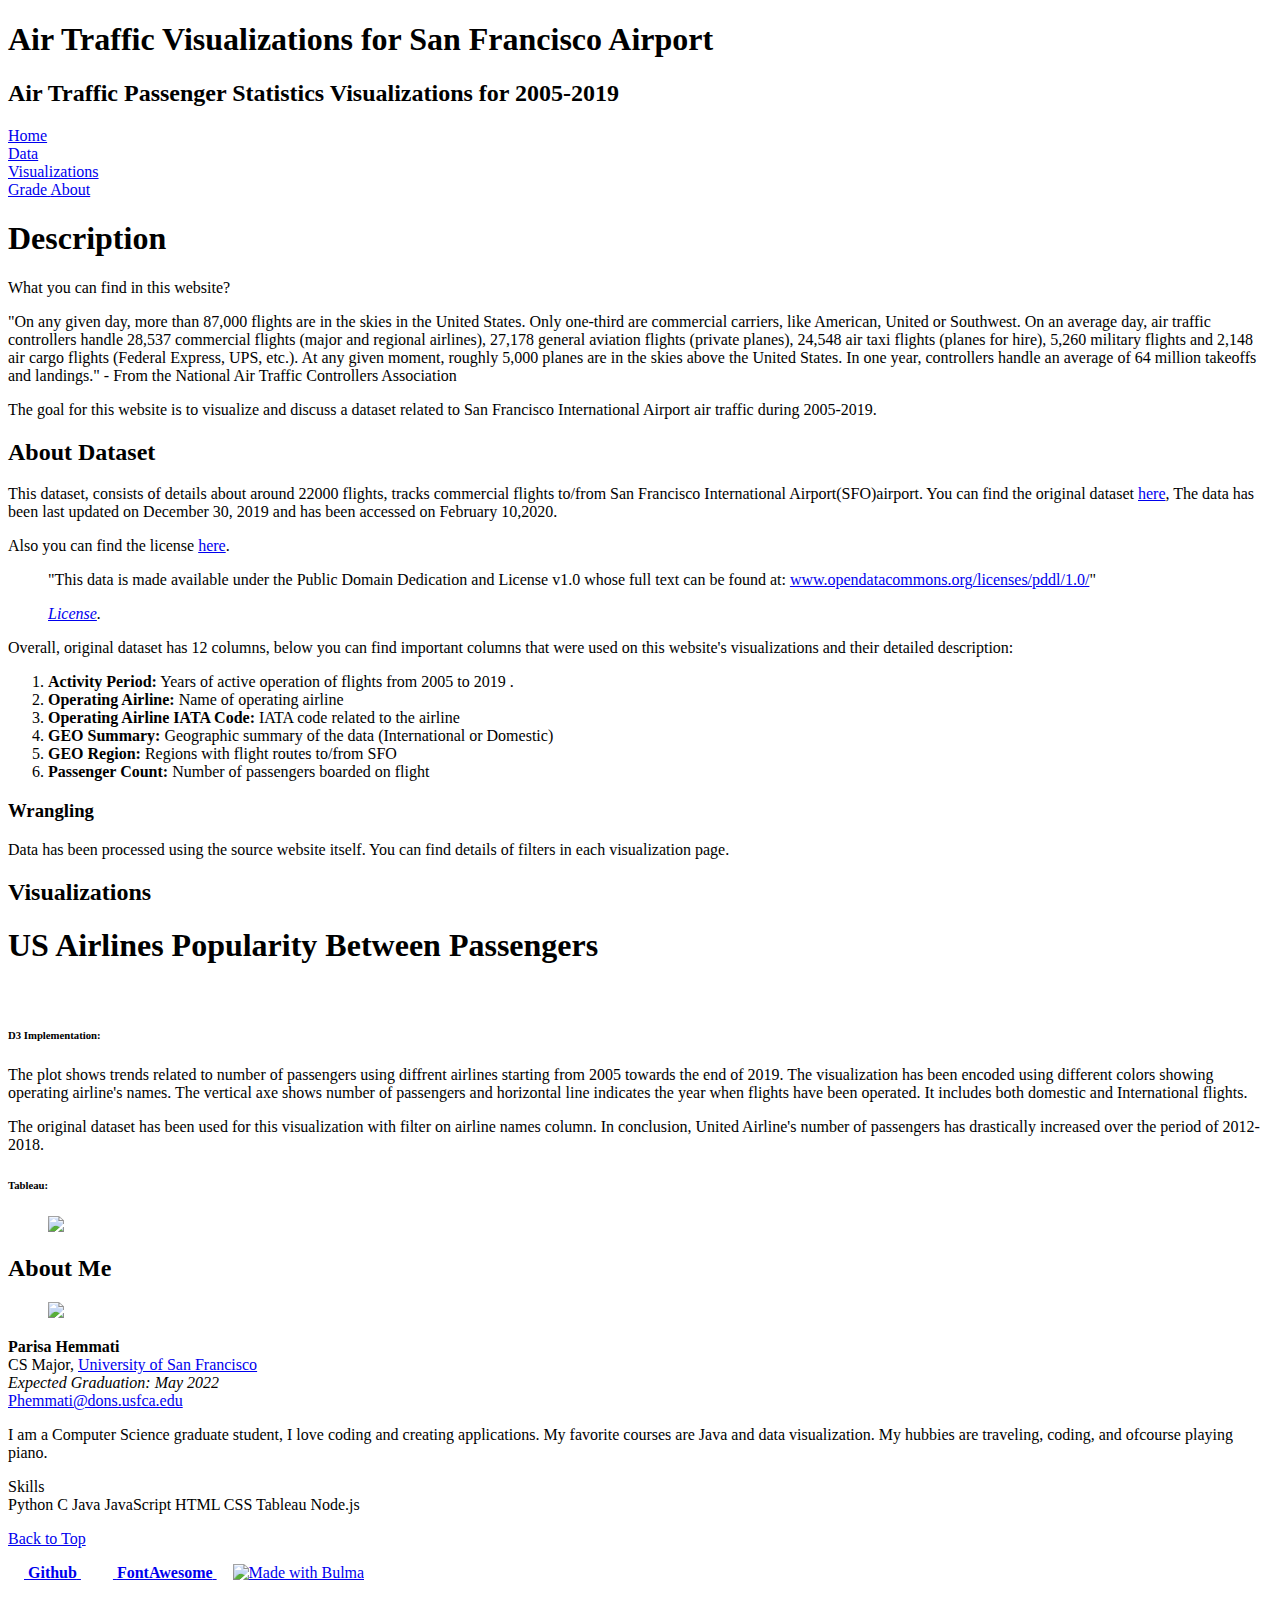
==== index.html @ 84bb8a7b "main page updated" ====
<!DOCTYPE html>
<html>
  <head>
    <meta charset="utf-8">

    <meta name="viewport" content="width=device-width, initial-scale=1">

    <!-- TODO: Change title -->
    <title>Homework 2</title>

    <!-- Load Bulma from CDN (consider saving it to repository instead) -->
    <!-- https://bulma.io/ -->
    <link rel="stylesheet" href="https://cdn.jsdelivr.net/npm/bulma@0.8.0/css/bulma.min.css">

    <!-- Load Font Awesome 5 (free) icons -->
    <script defer src="https://use.fontawesome.com/releases/v5.3.1/js/all.js"></script>
  </head>

  <body>

  <!-- Page header -->
  <!-- https://bulma.io/documentation/layout/hero/ -->
  <section class="hero is-info is-bold">
    <div class="hero-body">
      <div class="container">
        <!-- TODO: Change title -->
        <h1 class="title">Air Traffic Visualizations for San Francisco Airport</h1>
        <!-- TODO: Change subtitle -->
        <h2 class="subtitle">Air Traffic Passenger Statistics Visualizations for 2005-2019</h2>
      </div>
    </div>
  </section>
  <!-- End page header -->

  <!-- Page navigation -->
  <!-- https://bulma.io/documentation/components/navbar/ -->
  <nav class="navbar is-light" role="navigation" aria-label="main navigation">
    <div class="container">
      <div class="navbar-brand">
        <!-- TODO: Change link to repository homepage if needed -->
        <!-- TODO: Change which navbar-item is-active if needed -->
        <a class="navbar-item is-active" href="index.html">
          <span class="icon"><i class="fas fa-home"></i></span>
          <span>Home</span>
        </a>

        <a role="button" class="navbar-burger burger" aria-label="menu" aria-expanded="false" data-target="main-menu">
          <span aria-hidden="true"></span>
          <span aria-hidden="true"></span>
          <span aria-hidden="true"></span>
        </a>
      </div>

      <div id="main-menu" class="navbar-menu has-text-weight-medium">
        <!-- Left navbar items -->
        <div class="navbar-start">
          <a class="navbar-item" href="#data" title="Data">
            <span class="icon"><i class="fas fa-table"></i></span>
            <span>Data</span>
          </a>

          <!-- TODO: Modify or remove dropdown -->
          <div class="navbar-item has-dropdown is-hoverable">
            <a class="navbar-link" href="#visualizations">
              Visualizations
            </a>

           
          </div>
        </div>

        <!-- Right navbar items -->
        <div class="navbar-end">
          <!-- TODO: Update as needed -->
          <a class="navbar-item" href="#grade" title="About">
            <span class="icon"><i class="fas fa-tasks"></i></span>
            <span>Grade</span>
          </a>

          <a class="navbar-item" href="#about" title="About">
            <span class="icon"><i class="fas fa-info-circle"></i></span>
            <span>About</span>
          </a>
        </div>
      </div>
    </div>
  </nav>
  <!-- End page navigation -->

  <section class="section">
    <div class="container">
      <!-- Begin page content -->
      <div class="content">
        <h1 class="title">
          <!-- TODO: Change page title -->
          Description
        </h1>
        <p class="subtitle">
          <!-- TODO: Change page subtitle -->
          What you can find in this website?
        </p>


        <p>"On any given day, more than 87,000 flights are in the skies in the United States. Only one-third are commercial carriers, like American, United or Southwest. On an average day, air traffic controllers handle 28,537 commercial flights (major and regional airlines), 27,178 general aviation flights (private planes), 24,548 air taxi flights (planes for hire), 5,260 military flights and 2,148 air cargo flights (Federal Express, UPS, etc.). At any given moment, roughly 5,000 planes are in the skies above the United States. In one year, controllers handle an average of 64 million takeoffs and landings." - From the National Air Traffic Controllers Association</p>

        <p>The goal for this website is to visualize and discuss a dataset related to San Francisco International Airport air traffic during 2005-2019.</p>

        <h2 id="data">About Dataset</h2>



        <p>This dataset, consists of details about around 22000 flights, tracks commercial flights to/from San Francisco International Airport(SFO)airport. You can find the original dataset <a href="https://data.sfgov.org/Transportation/Air-Traffic-Passenger-Statistics/rkru-6vcg/">here</a>, The data has been last updated on December 30, 2019 and has been accessed on February 10,2020.</p>

        <p>Also you can find the license <a href="https://opendatacommons.org/licenses/pddl/1.0/">here</a>.</p>


        <blockquote>
          <p>
            "This data is made available under the Public Domain Dedication and License v1.0 whose full text can be found at: <a href="http://www.opendatacommons.org/licenses/pddl/1.0/">www.opendatacommons.org/licenses/pddl/1.0/</a>"
          </p>
          <cite><p> <a href="https://opendatacommons.org/licenses/pddl/1.0/">License</a>.</p></cite>
        </blockquote>

        <p>Overall, original dataset has 12 columns, below you can find important columns that were used on this website's visualizations and their detailed description:</p>

        <ol>

          <li><strong>Activity Period:</strong> Years of active operation of flights from 2005 to 2019 .</li>

          <li><strong>Operating Airline:</strong> Name of operating airline</li>

          <li><strong>Operating Airline IATA Code:</strong> IATA code related to the airline </li>

          <li><strong>GEO Summary:</strong> Geographic summary of the data (International or Domestic) </li>

          <li><strong>GEO Region:</strong> Regions with flight routes to/from SFO </li>

          <li><strong>Passenger Count:</strong> Number of passengers boarded on flight</li>


        </ol>

        
        <h3 id="wrangling">Wrangling</h3>

        <p>Data has been processed using the source website itself. You can find details of filters in each visualization page.</p>

        <h2 id="visualizations">Visualizations</h2>

        
     
          <!DOCTYPE html>
<html>
  <head>
    <meta charset="utf-8">
    <title>Line Chart</title>
    <script src="https://d3js.org/d3.v4.min.js"></script>
    <link rel="stylesheet" href="https://cdn.jsdelivr.net/npm/bulma@0.8.0/css/bulma.min.css">

    <!-- Load Font Awesome 5 (free) icons -->
    <script defer src="https://use.fontawesome.com/releases/v5.3.1/js/all.js"></script>
    

<style>


.axis,
.frame {
  shape-rendering: crispEdges;
}

.axis line {
  stroke: #ddd;
}

.axis path {
  display: none;
}

.cell text {
  font-weight: bold;
  font: 6px sans-serif
  text-transform: capitalize;
  fill: black;
}

.frame {
  fill: none;
  stroke: #aaa;
}

circle {
  fill-opacity: .8;
}
  

  circle.hidden {
  fill: #ccc !important;
}
.extent {
  fill: #000;
  fill-opacity: .125;
  stroke: #fff;
}


</style>

  </head>



 

 
<body>
<section class="section">
    <div class="container content">
      <h1>US Airlines Popularity Between Passengers</h1><br>
      
      <h6>D3 Implementation:</h6>
    <div id="plot"></div>

      <p class="is-size-7 has-text-grey">
        The plot shows trends related to number of passengers using diffrent airlines starting from 2005 towards the end of 2019. The visualization has been encoded using different colors showing operating airline's names. The vertical axe shows number of passengers and horizontal line indicates the year when flights have been operated. It includes both domestic and International flights.
      </p>

      <p class="is-size-7 has-text-grey">
        The original dataset has been used for this visualization with filter on airline names column. In conclusion, United Airline's number of passengers has drastically increased over the period of 2012-2018. 

      </p>


     <h6>Tableau:</h6>
      
      <figure class="media-left">
            <p class="image is-960x500"><img src="line.jpg"></p>
          </figure>

      
    </div>
  </section>
  
  </body>

  </html>

  
<script src="//d3js.org/d3.v5.min.js"></script>
<script>



var width = 960,
    height = 500,
    size = 110,
    padding = 30;

var x = d3.scaleLinear()
    .range([padding , size - padding / 2]);

var y = d3.scaleLinear()
    .range([size - padding / 2, padding+10 ]);

var xAxis = d3.axisBottom()
    .scale(x)
    .ticks(8);

var yAxis = d3.axisLeft()
    .scale(y)
    .ticks(8);

var color = d3.scaleOrdinal(d3.schemeCategory10);

d3.csv("data.csv").then(function(data) {
  
  var domainByTrait = {},
      traits = d3.keys(data[0]).filter(function(d) { return d !== "Type"; }),
      n = traits.length;

  traits.forEach(function(trait) {
    domainByTrait[trait] = d3.extent(data, function(d) { return d[trait]; });
  });

  xAxis.tickSize(size * n+25);
  yAxis.tickSize(-size * n-25);

 

  var svg = d3.select("#plot").append("svg")
      .attr("width", width)
      .attr("height", height)
    .append("g")
      .attr("transform", "translate(" + padding + "," + padding / 2 + ")");
  
  // Handmade legend
svg.append("circle").attr("cx",600).attr("cy",130).attr("r", 3).style("fill", "#2ca02c")
svg.append("circle").attr("cx",600).attr("cy",160).attr("r", 3).style("fill", "#ff7f0e")
svg.append("circle").attr("cx",600).attr("cy",190).attr("r", 3).style("fill", "#1f77b4")
svg.append("text").attr("x", 620).attr("y", 130).text("Public").style("font-size", "10px").attr("alignment-baseline","middle")
svg.append("text").attr("x", 620).attr("y", 160).text("Private- non profit").style("font-size", "10px").attr("alignment-baseline","middle")
svg.append("text").attr("x", 620).attr("y", 190).text("For profit").style("font-size", "10px").attr("alignment-baseline","middle")


  svg.selectAll(".x.axis")
      .data(traits)
    .enter().append("g")
      .attr("class", "x axis")
      .attr("transform", function(d, i) { return "translate(" + (n - i -1) * size + ",0)"; })
      .each(function(d) { x.domain(domainByTrait[d]); d3.select(this).call(xAxis).selectAll("text") 
            .style("text-anchor", "end")
            .attr("dx", "-465")
            .attr("dy", "-465")
            .attr("transform", function(d) {
                return "rotate(-90)" 
                }); });

  svg.selectAll(".y.axis")
      .data(traits)
    .enter().append("g")
      .attr("class", "y axis")
      .attr("transform", function(d, i) { return "translate(0," + i * size + ")"; })
      .each(function(d) { y.domain(domainByTrait[d]); d3.select(this).call(yAxis); });

  var cell = svg.selectAll(".cell")
      .data(cross(traits, traits))
    .enter().append("g")
      .attr("class", "cell")
      .attr("transform", function(d) { return "translate(" + (n - d.i - 1) * size + "," + d.j * size + ")"; })
      .each(plot);

  // Titles for the diagonal.
  cell.filter(function(d) { return d.i === d.j; }).append("text")
      .attr("x", padding-10)
      .attr("y", padding-8)
      .attr("dy", ".71em")
      .text(function(d) { return d.x; });

  function plot(p) {
    var cell = d3.select(this);

    x.domain(domainByTrait[p.x]);
    y.domain(domainByTrait[p.y]);

    cell.append("rect")
        .attr("class", "frame")
        .attr("x", padding / 2)
        .attr("y", padding / 2)
        .attr("width", size - 5)
        .attr("height", size -5);

    cell.selectAll("circle")
        .data(data)
      .enter().append("circle")
        .attr("cx", function(d) { return x(d[p.x]); })
        .attr("cy", function(d) { return y(d[p.y]); })
        .attr("r", 2)
        .style("fill", function(d) { return color(d.Type); });
  }
});

function cross(a, b) {
  var c = [], n = a.length, m = b.length, i, j;
  for (i = -1; ++i < n;) for (j = -1; ++j < m;) c.push({x: a[i], i: i, y: b[j], j: j});
  return c;
}

</script>




  

        <h2 id="about">About Me</h2>

        <!-- Profile box -->
        <!-- https://bulma.io/documentation/layout/media-object/ -->
        <article class="media">
          <!-- TODO: Replace with profile photo -->
          <figure class="media-left">
            <p class="image is-128x128" ><img class="is-rounded" src="profile.JPG"></p>
          </figure>

          <div class="media-content">
            <div class="content">
              <!-- TODO: Replace with contact information -->
              <p>
                <strong>Parisa Hemmati</strong><br/>
                CS Major, <a href="https://www.usfca.edu/">University of San Francisco</a><br/>
                <em>Expected Graduation: May 2022</em><br/>
                <i class="fas fa-envelope"></i> <a href="mailto:username@dons.usfca.edu">Phemmati@dons.usfca.edu</a>
              </p>

              <!-- TODO: Replace with brief biography -->
              <p>
                I am a Computer Science graduate student, I love coding and creating applications. My favorite courses are Java and data visualization. My hubbies are traveling, coding, and ofcourse playing piano.
              </p>

              <!-- TODO: Replace or remove tags -->
              <!-- https://bulma.io/documentation/elements/tag/ -->
              <div class="heading">Skills</div>

              <div class="tags">
                <span class="tag">Python</span>
                <span class="tag">C</span>
                <span class="tag">Java</span>
                <span class="tag">JavaScript</span>
                <span class="tag">HTML</span>
                <span class="tag">CSS</span>
                <span class="tag">Tableau</span>
                <span class="tag">Node.js</span>
              </div>
            </div>
          </div>
        </article>
        <!-- End profile box -->

      </div>
      <!-- End page content -->
    </div>
  </section>

  <!-- Page footer -->
  <!-- https://bulma.io/documentation/layout/footer/ -->
  <footer class="footer">
    <div class="content has-text-centered is-size-7">
      <p>
        <a href="#top">
          <span class="fas fa-arrow-up"></span>
          <span class="has-text-weight-medium">Back to Top</span>
        </a>
      </p>

      <p>
        <!-- TODO: Change to link to your Github repository -->
        <a href="https://github.com/usf-cs360-spring2020/template-bulma" class="button is-small" style="padding-left: 1em; padding-right: 1em;">
          <i class="fab fa-github-alt"></i>&nbsp;<strong>Github</strong>
        </a>

        <a href="https://fontawesome.com/" class="button is-small" style="padding-left: 1em; padding-right: 1em;">
          <i class="fab fa-font-awesome"></i>&nbsp;<strong>FontAwesome</strong>
        </a>

        <a href="https://bulma.io" class="button is-small">
          <img src="https://bulma.io/images/made-with-bulma--semiblack.png" alt="Made with Bulma" width="128" height="24">
        </a>
      </p>
    </div>
  </footer>
  <!-- End page footer -->

  <!-- Mobile menu responsiveness -->
  <!-- https://bulma.io/documentation/components/navbar/ -->
  <script>
  document.addEventListener('DOMContentLoaded', () => {
    const $navbarBurgers = Array.prototype.slice.call(document.querySelectorAll('.navbar-burger'), 0);

    if ($navbarBurgers.length > 0) {
      $navbarBurgers.forEach( el => {
        el.addEventListener('click', () => {
          const target = el.dataset.target;
          const $target = document.getElementById(target);
          el.classList.toggle('is-active');
          $target.classList.toggle('is-active');
        });
      });
    }
  });
  </script>
  <!-- End mobile menu responsiveness -->
  </body>

</html>
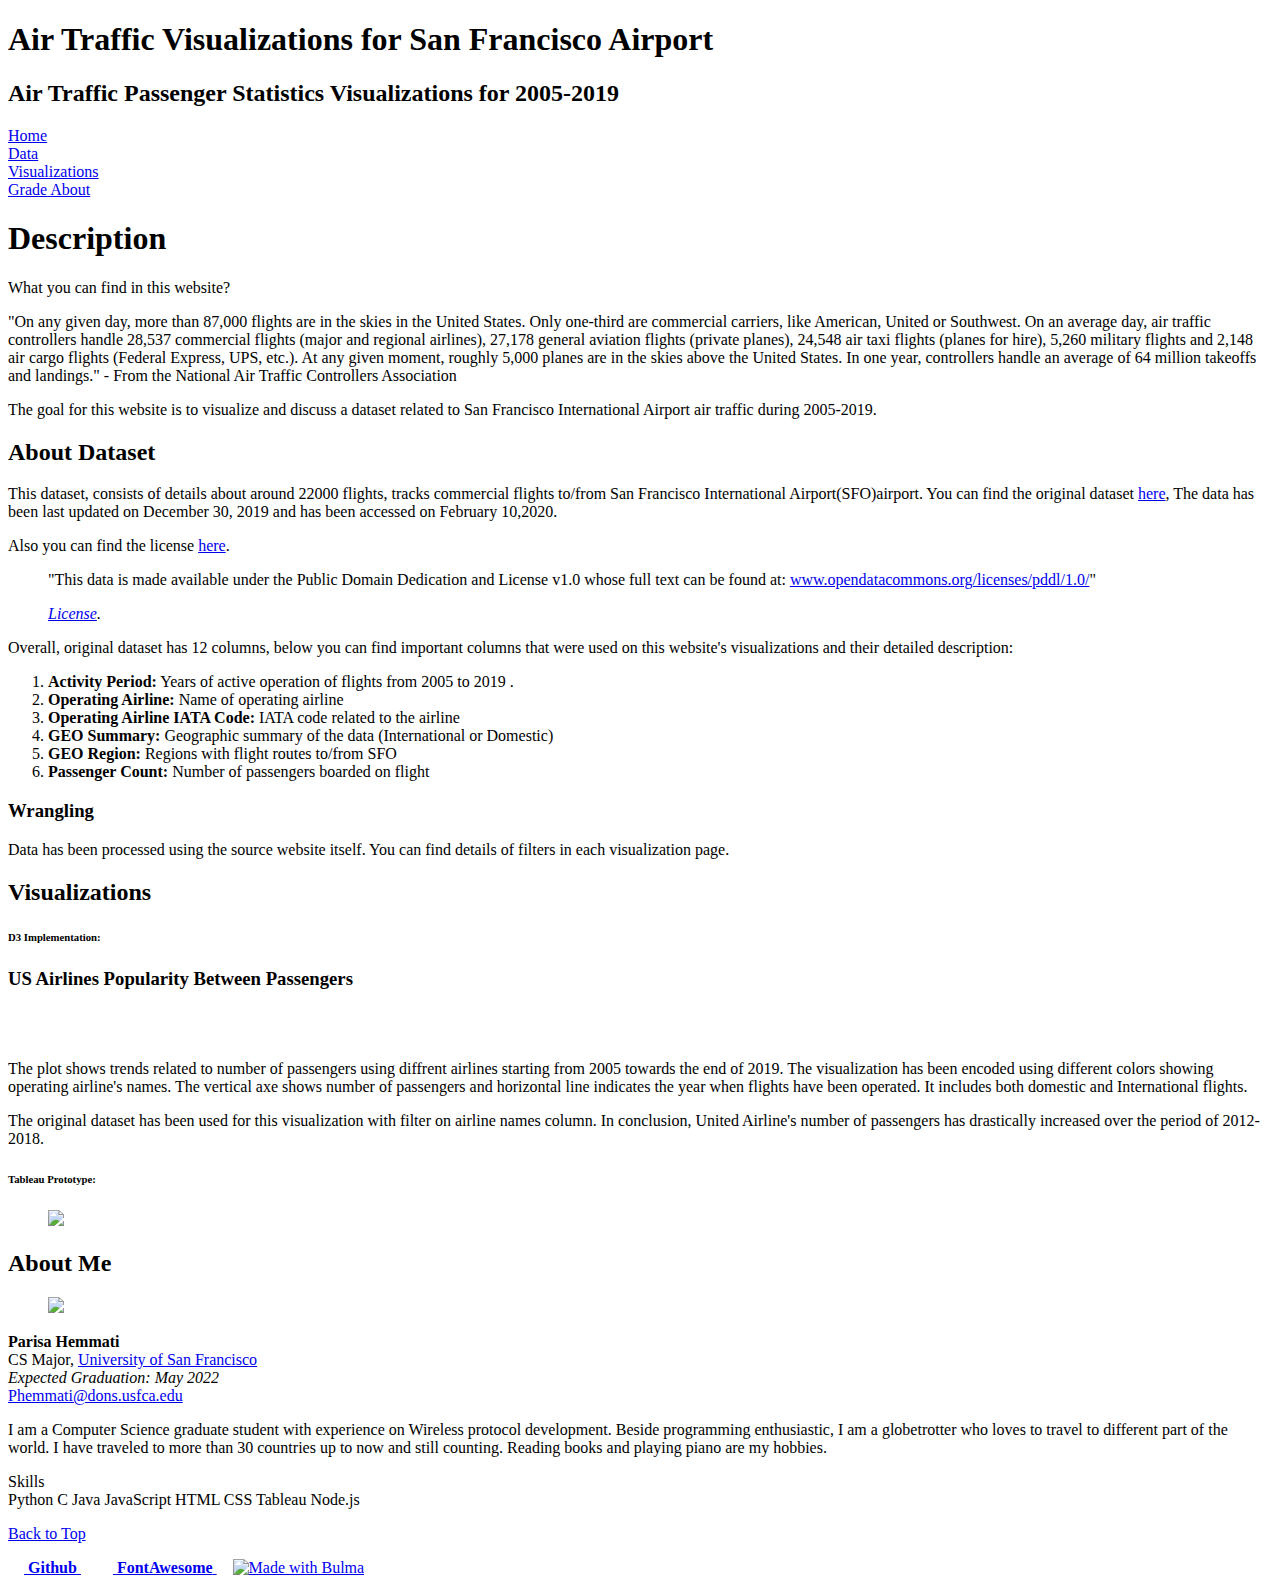
==== commit b59c8621: "Profile picture" ====
--- a/index.html
+++ b/index.html
@@ -147,20 +147,7 @@
 
         <h2 id="visualizations">Visualizations</h2>
 
-        
-     
-          <!DOCTYPE html>
-<html>
-  <head>
-    <meta charset="utf-8">
-    <title>Line Chart</title>
-    <script src="https://d3js.org/d3.v4.min.js"></script>
-    <link rel="stylesheet" href="https://cdn.jsdelivr.net/npm/bulma@0.8.0/css/bulma.min.css">
-
-    <!-- Load Font Awesome 5 (free) icons -->
-    <script defer src="https://use.fontawesome.com/releases/v5.3.1/js/all.js"></script>
-    
-
+ 
 <style>
 
 
@@ -213,25 +200,29 @@
  
 
  
-<body>
-<section class="section">
-    <div class="container content">
-      <h1>US Airlines Popularity Between Passengers</h1><br>
+
+
+     
       
       <h6>D3 Implementation:</h6>
+      
+      <h3>US Airlines Popularity Between Passengers</h3>
     <div id="plot"></div>
-
-      <p class="is-size-7 has-text-grey">
+      
+      <br>
+      <br>
+
+      <p>
         The plot shows trends related to number of passengers using diffrent airlines starting from 2005 towards the end of 2019. The visualization has been encoded using different colors showing operating airline's names. The vertical axe shows number of passengers and horizontal line indicates the year when flights have been operated. It includes both domestic and International flights.
       </p>
 
-      <p class="is-size-7 has-text-grey">
+      <p>
         The original dataset has been used for this visualization with filter on airline names column. In conclusion, United Airline's number of passengers has drastically increased over the period of 2012-2018. 
 
       </p>
 
 
-     <h6>Tableau:</h6>
+     <h6>Tableau Prototype:</h6>
       
       <figure class="media-left">
             <p class="image is-960x500"><img src="line.jpg"></p>
@@ -379,7 +370,7 @@
         <article class="media">
           <!-- TODO: Replace with profile photo -->
           <figure class="media-left">
-            <p class="image is-128x128" ><img class="is-rounded" src="profile.JPG"></p>
+            <p class="image is-128x128" ><img class="is-rounded" src="parisa.JPG"></p>
           </figure>
 
           <div class="media-content">
@@ -394,7 +385,7 @@
 
               <!-- TODO: Replace with brief biography -->
               <p>
-                I am a Computer Science graduate student, I love coding and creating applications. My favorite courses are Java and data visualization. My hubbies are traveling, coding, and ofcourse playing piano.
+                I am a Computer Science graduate student with experience on Wireless protocol development. Beside programming enthusiastic, I am a globetrotter who loves to travel to different part of the world. I have traveled to more than 30 countries up to now and still counting. Reading books and playing piano are my hobbies.
               </p>
 
               <!-- TODO: Replace or remove tags -->
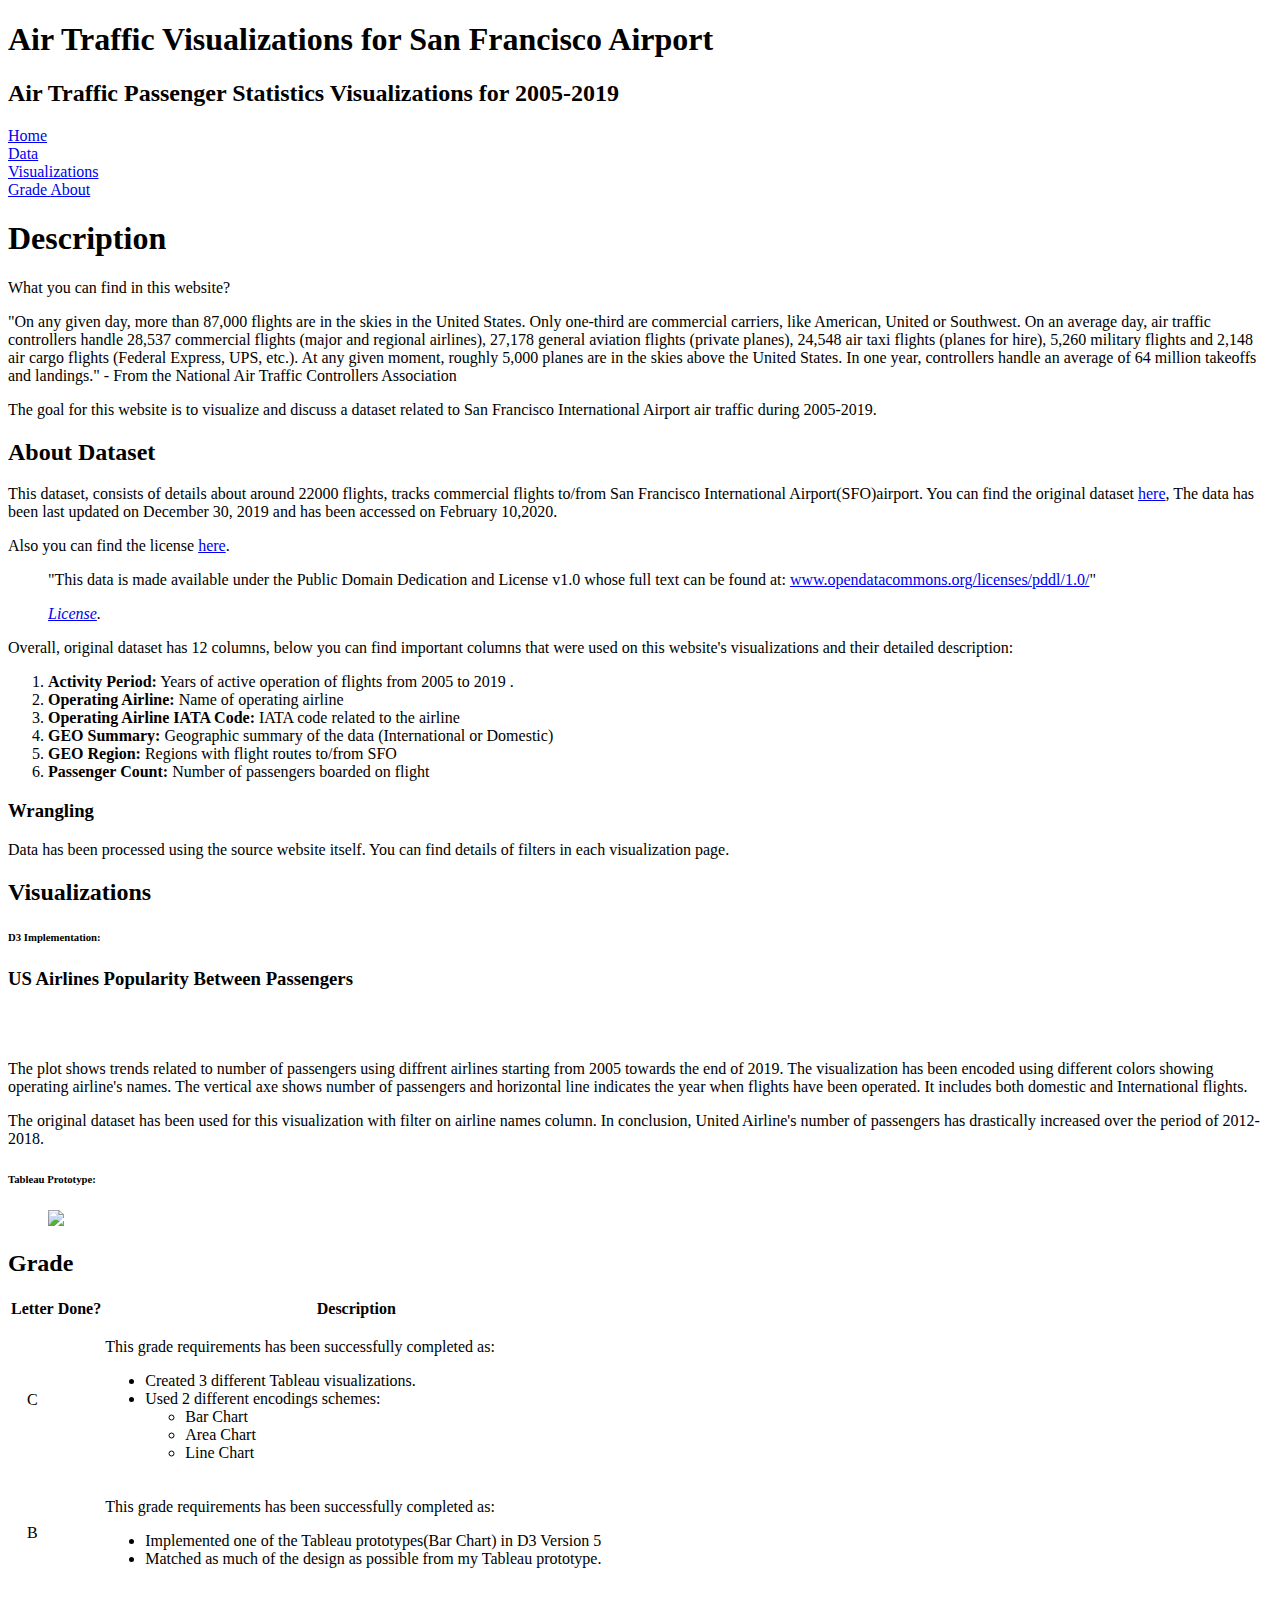
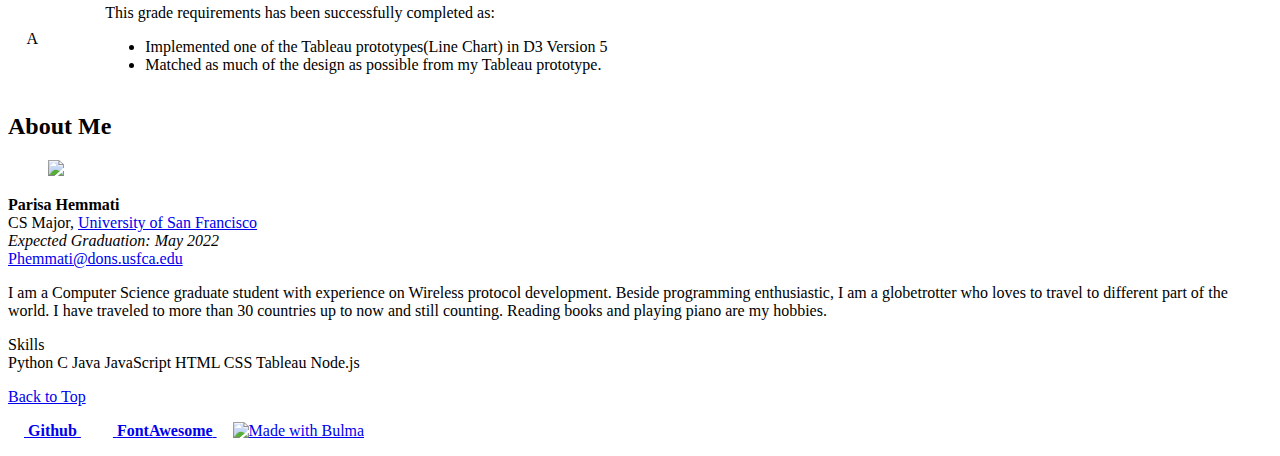
==== commit 05918633: "Update index.html" ====
--- a/index.html
+++ b/index.html
@@ -166,7 +166,7 @@
 
 .cell text {
   font-weight: bold;
-  font: 6px sans-serif
+
   text-transform: capitalize;
   fill: black;
 }
@@ -193,17 +193,8 @@
 
 </style>
 
-  </head>
-
-
-
- 
-
- 
-
-
-     
-      
+  
+
       <h6>D3 Implementation:</h6>
       
       <h3>US Airlines Popularity Between Passengers</h3>
@@ -228,138 +219,78 @@
             <p class="image is-960x500"><img src="line.jpg"></p>
           </figure>
 
+    
+    
+<h2 id="grade">Grade</h2>
+
+        <!-- TODO: Remove custom style if no longer needed -->
+        <style>
+          table.grades tbody tr td:nth-child(1),
+          table.grades tbody tr td:nth-child(2) {
+            text-align: center;
+          }
+        </style>
+
+        <!-- TODO: Change or remove table -->
+        <!-- https://bulma.io/documentation/elements/table/ -->
+        <table class="table is-hoverable is-bordered grades">
+          <thead>
+            <tr>
+              <th>Letter</th>
+              <th>Done?</th>
+              <th>Description</th>
+            </tr>
+          </thead>
+
+          <tbody>
+         
+                <tr>
+                  <td>C</td>
+                  <td><i class="has-text-success fas fa-check-circle"></i></td>
+                  <td>
+                    <p>This grade requirements has been successfully completed as:</p>
+                    <ul>
+                      <li>Created 3 different Tableau visualizations.</li>
+                      <li>Used 2 different encodings schemes:<ul>
+                          <li>Bar Chart</li>
+                          <li>Area Chart</li>
+                          <li>Line Chart</li>
+                        </ul>
+                      </li>
+                                        
+                    </ul>
+                  </td>
+                </tr>
+
+                <tr>
+                  <td>B</td>
+                  <td><i class="has-text-success fas fa-check-circle"></i></td>
+                  <td>
+                    <p>This grade requirements has been successfully completed as:</p>
+                    <ul>
+                      <li>Implemented one of the Tableau prototypes(Bar Chart) in D3 Version 5</li>
+                      <li>Matched as much of the design as possible from my Tableau prototype.</li>
+                   
+                    </ul>
+                  </td>
+                </tr>
+
+                <tr>
+                  <td>A</td>
+                  <td><i class="has-text-success fas fa-check-circle"></i></td>
+                  <td>
+                    <p>This grade requirements has been successfully completed as:</p>
+                    <ul>
+                      <li>Implemented one of the Tableau prototypes(Line Chart) in D3 Version 5 </li>
+                      <li>Matched as much of the design as possible from my Tableau prototype.</li>
+                      
+                    </ul>
+                  </td>
+                </tr>
       
-    </div>
-  </section>
-  
-  </body>
-
-  </html>
-
-  
-<script src="//d3js.org/d3.v5.min.js"></script>
-<script>
-
-
-
-var width = 960,
-    height = 500,
-    size = 110,
-    padding = 30;
-
-var x = d3.scaleLinear()
-    .range([padding , size - padding / 2]);
-
-var y = d3.scaleLinear()
-    .range([size - padding / 2, padding+10 ]);
-
-var xAxis = d3.axisBottom()
-    .scale(x)
-    .ticks(8);
-
-var yAxis = d3.axisLeft()
-    .scale(y)
-    .ticks(8);
-
-var color = d3.scaleOrdinal(d3.schemeCategory10);
-
-d3.csv("data.csv").then(function(data) {
-  
-  var domainByTrait = {},
-      traits = d3.keys(data[0]).filter(function(d) { return d !== "Type"; }),
-      n = traits.length;
-
-  traits.forEach(function(trait) {
-    domainByTrait[trait] = d3.extent(data, function(d) { return d[trait]; });
-  });
-
-  xAxis.tickSize(size * n+25);
-  yAxis.tickSize(-size * n-25);
-
- 
-
-  var svg = d3.select("#plot").append("svg")
-      .attr("width", width)
-      .attr("height", height)
-    .append("g")
-      .attr("transform", "translate(" + padding + "," + padding / 2 + ")");
-  
-  // Handmade legend
-svg.append("circle").attr("cx",600).attr("cy",130).attr("r", 3).style("fill", "#2ca02c")
-svg.append("circle").attr("cx",600).attr("cy",160).attr("r", 3).style("fill", "#ff7f0e")
-svg.append("circle").attr("cx",600).attr("cy",190).attr("r", 3).style("fill", "#1f77b4")
-svg.append("text").attr("x", 620).attr("y", 130).text("Public").style("font-size", "10px").attr("alignment-baseline","middle")
-svg.append("text").attr("x", 620).attr("y", 160).text("Private- non profit").style("font-size", "10px").attr("alignment-baseline","middle")
-svg.append("text").attr("x", 620).attr("y", 190).text("For profit").style("font-size", "10px").attr("alignment-baseline","middle")
-
-
-  svg.selectAll(".x.axis")
-      .data(traits)
-    .enter().append("g")
-      .attr("class", "x axis")
-      .attr("transform", function(d, i) { return "translate(" + (n - i -1) * size + ",0)"; })
-      .each(function(d) { x.domain(domainByTrait[d]); d3.select(this).call(xAxis).selectAll("text") 
-            .style("text-anchor", "end")
-            .attr("dx", "-465")
-            .attr("dy", "-465")
-            .attr("transform", function(d) {
-                return "rotate(-90)" 
-                }); });
-
-  svg.selectAll(".y.axis")
-      .data(traits)
-    .enter().append("g")
-      .attr("class", "y axis")
-      .attr("transform", function(d, i) { return "translate(0," + i * size + ")"; })
-      .each(function(d) { y.domain(domainByTrait[d]); d3.select(this).call(yAxis); });
-
-  var cell = svg.selectAll(".cell")
-      .data(cross(traits, traits))
-    .enter().append("g")
-      .attr("class", "cell")
-      .attr("transform", function(d) { return "translate(" + (n - d.i - 1) * size + "," + d.j * size + ")"; })
-      .each(plot);
-
-  // Titles for the diagonal.
-  cell.filter(function(d) { return d.i === d.j; }).append("text")
-      .attr("x", padding-10)
-      .attr("y", padding-8)
-      .attr("dy", ".71em")
-      .text(function(d) { return d.x; });
-
-  function plot(p) {
-    var cell = d3.select(this);
-
-    x.domain(domainByTrait[p.x]);
-    y.domain(domainByTrait[p.y]);
-
-    cell.append("rect")
-        .attr("class", "frame")
-        .attr("x", padding / 2)
-        .attr("y", padding / 2)
-        .attr("width", size - 5)
-        .attr("height", size -5);
-
-    cell.selectAll("circle")
-        .data(data)
-      .enter().append("circle")
-        .attr("cx", function(d) { return x(d[p.x]); })
-        .attr("cy", function(d) { return y(d[p.y]); })
-        .attr("r", 2)
-        .style("fill", function(d) { return color(d.Type); });
-  }
-});
-
-function cross(a, b) {
-  var c = [], n = a.length, m = b.length, i, j;
-  for (i = -1; ++i < n;) for (j = -1; ++j < m;) c.push({x: a[i], i: i, y: b[j], j: j});
-  return c;
-}
-
-</script>
-
-
-
+          </tbody>
+
+        </table>
 
   
 
@@ -412,6 +343,134 @@
     </div>
   </section>
 
+  
+  </body>
+
+  </html>
+
+  
+<script src="//d3js.org/d3.v5.min.js"></script>
+<script>
+
+
+
+var width = 960,
+    height = 500,
+    size = 110,
+    padding = 30;
+
+var x = d3.scaleLinear()
+    .range([padding , size - padding / 2]);
+
+var y = d3.scaleLinear()
+    .range([size - padding / 2, padding+10 ]);
+
+var xAxis = d3.axisBottom()
+    .scale(x)
+    .ticks(8);
+
+var yAxis = d3.axisLeft()
+    .scale(y)
+    .ticks(8);
+
+var color = d3.scaleOrdinal(d3.schemeCategory10);
+
+d3.csv("data.csv").then(function(data) {
+  
+  var domainByTrait = {},
+      traits = d3.keys(data[0]).filter(function(d) { return d !== "Type"; }),
+      n = traits.length;
+
+  traits.forEach(function(trait) {
+    domainByTrait[trait] = d3.extent(data, function(d) { return d[trait]; });
+  });
+
+  xAxis.tickSize(size * n+25);
+  yAxis.tickSize(-size * n-25);
+
+ 
+
+  var svg = d3.select("#plot").append("svg")
+      .attr("width", width)
+      .attr("height", height)
+    .append("g")
+      .attr("transform", "translate(" + padding + "," + padding / 2 + ")");
+  
+  // Handmade legend
+svg.append("circle").attr("cx",600).attr("cy",130).attr("r", 3).style("fill", "#2ca02c")
+svg.append("circle").attr("cx",600).attr("cy",160).attr("r", 3).style("fill", "#ff7f0e")
+svg.append("circle").attr("cx",600).attr("cy",190).attr("r", 3).style("fill", "#1f77b4")
+svg.append("text").attr("x", 620).attr("y", 130).text("Public").style("font-size", "10px").attr("alignment-baseline","middle")
+svg.append("text").attr("x", 620).attr("y", 160).text("Private- non profit").style("font-size", "10px").attr("alignment-baseline","middle")
+svg.append("text").attr("x", 620).attr("y", 190).text("For profit").style("font-size", "10px").attr("alignment-baseline","middle")
+
+
+  svg.selectAll(".x.axis")
+      .data(traits)
+    .enter().append("g")
+      .attr("class", "x axis")
+      .attr("transform", function(d, i) { return "translate(" + (n - i -1) * size + ",0)"; })
+      .each(function(d) { x.domain(domainByTrait[d]); d3.select(this).call(xAxis).selectAll("text") 
+            .style("text-anchor", "end")
+            .attr("dx", "-465")
+            .attr("dy", "-465")
+            .attr("transform", function(d) {
+                return "rotate(-90)" 
+                }); });
+
+  svg.selectAll(".y.axis")
+      .data(traits)
+    .enter().append("g")
+      .attr("class", "y axis")
+      .attr("transform", function(d, i) { return "translate(0," + i * size + ")"; })
+      .each(function(d) { y.domain(domainByTrait[d]); d3.select(this).call(yAxis); });
+
+  var cell = svg.selectAll(".cell")
+      .data(cross(traits, traits))
+    .enter().append("g")
+      .attr("class", "cell")
+      .attr("transform", function(d) { return "translate(" + (n - d.i - 1) * size + "," + d.j * size + ")"; })
+      .each(plot);
+
+  // Titles for the diagonal.
+  cell.filter(function(d) { return d.i === d.j; }).append("text").style("font","10px sans-serif").style("font-weight","bold")
+      .attr("x", padding-10)
+      .attr("y", padding-8)
+      .attr("dy", ".71em")
+      .text(function(d) { return d.x; });
+
+  function plot(p) {
+    var cell = d3.select(this);
+
+    x.domain(domainByTrait[p.x]);
+    y.domain(domainByTrait[p.y]);
+
+    cell.append("rect")
+        .attr("class", "frame")
+        .attr("x", padding / 2)
+        .attr("y", padding / 2)
+        .attr("width", size - 5)
+        .attr("height", size -5);
+
+    cell.selectAll("circle")
+        .data(data)
+      .enter().append("circle")
+        .attr("cx", function(d) { return x(d[p.x]); })
+        .attr("cy", function(d) { return y(d[p.y]); })
+        .attr("r", 2)
+        .style("fill", function(d) { return color(d.Type); });
+  }
+});
+
+function cross(a, b) {
+  var c = [], n = a.length, m = b.length, i, j;
+  for (i = -1; ++i < n;) for (j = -1; ++j < m;) c.push({x: a[i], i: i, y: b[j], j: j});
+  return c;
+}
+
+</script>
+
+
   <!-- Page footer -->
   <!-- https://bulma.io/documentation/layout/footer/ -->
   <footer class="footer">
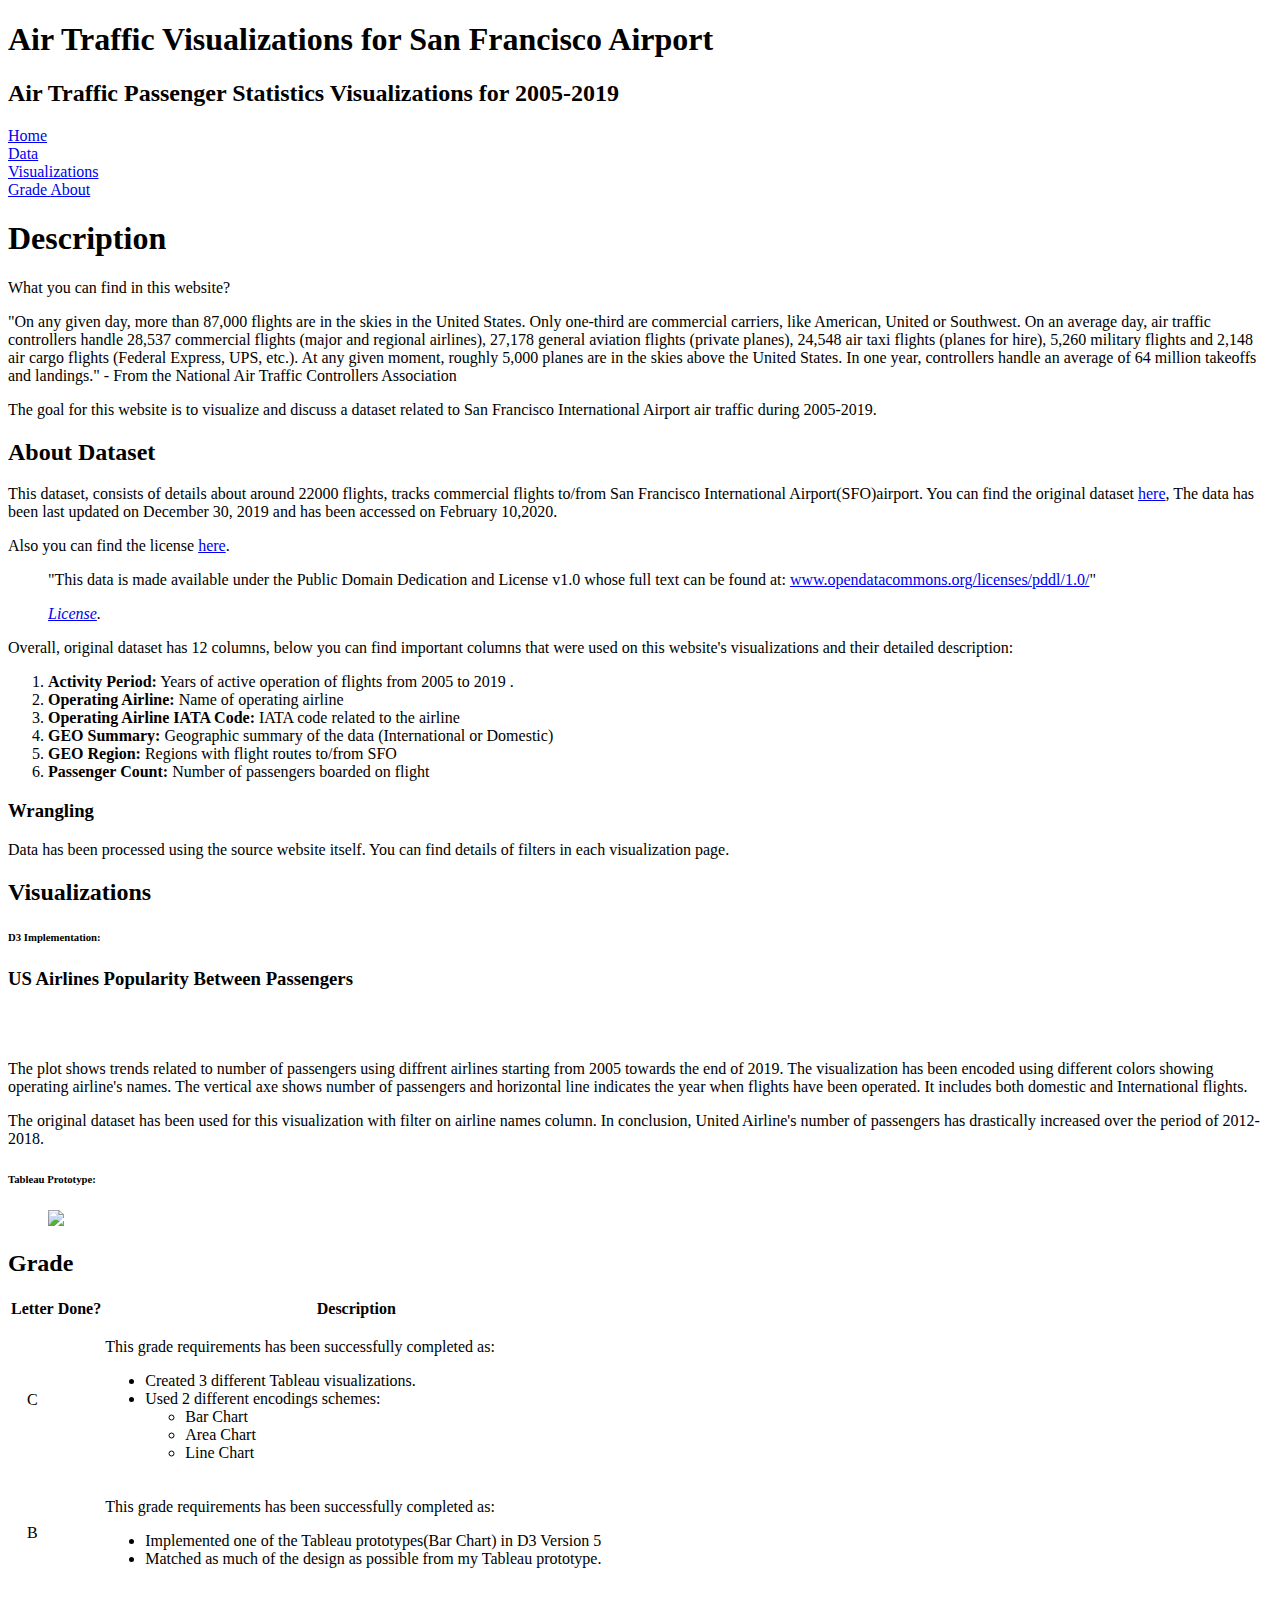
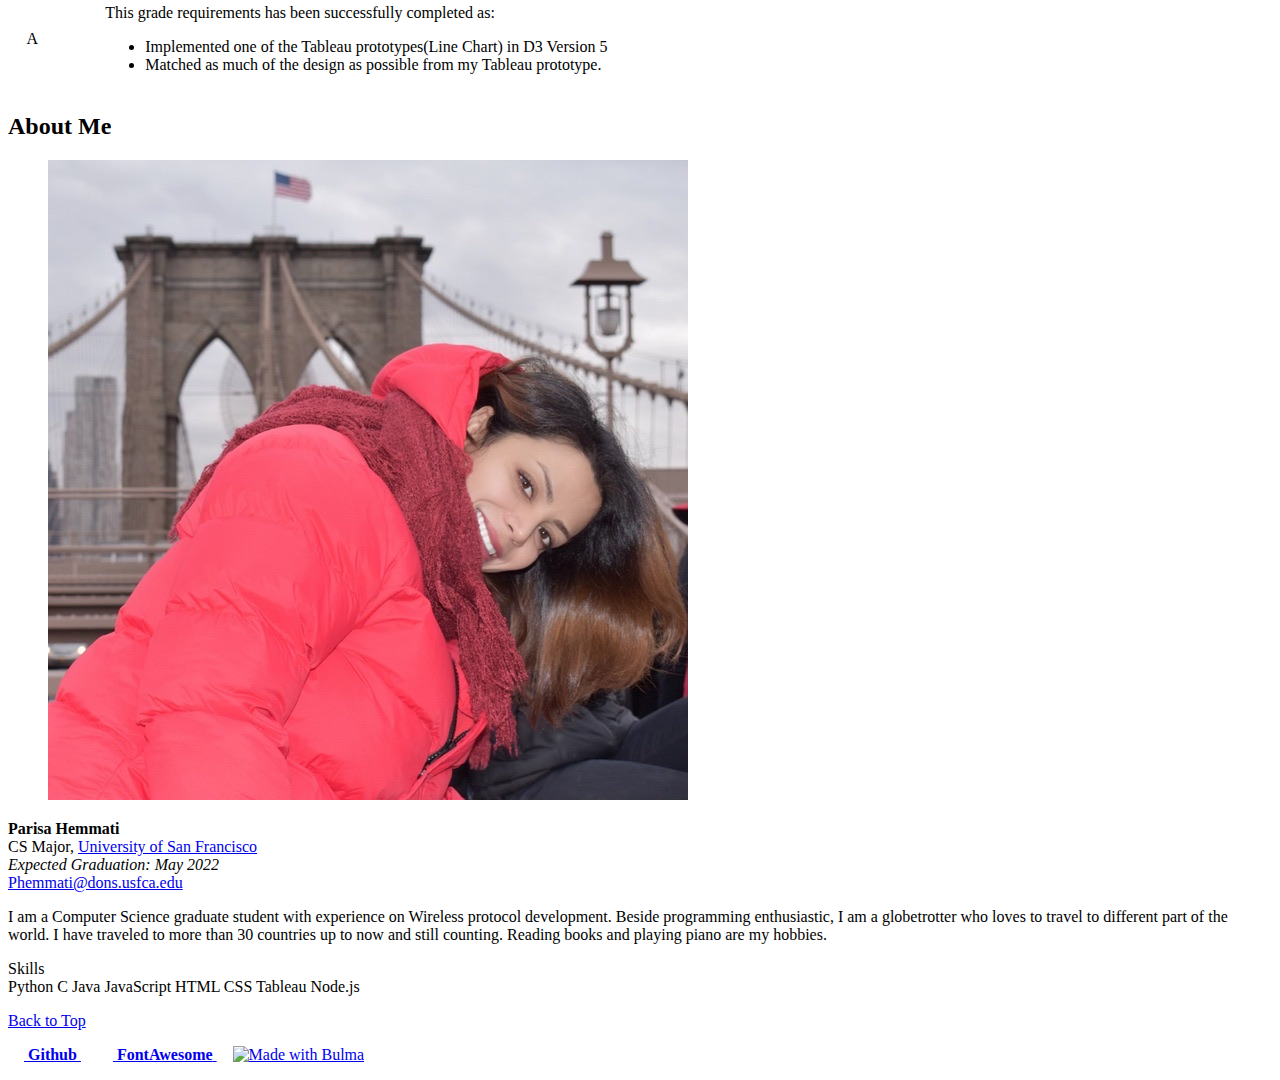
==== commit 1400f234: "Update index.html" ====
--- a/index.html
+++ b/index.html
@@ -301,7 +301,7 @@
         <article class="media">
           <!-- TODO: Replace with profile photo -->
           <figure class="media-left">
-            <p class="image is-128x128" ><img class="is-rounded" src="parisa.JPG"></p>
+            <p class="image is-128x128" ><img class="is-rounded" src="parisa.jpg"></p>
           </figure>
 
           <div class="media-content">
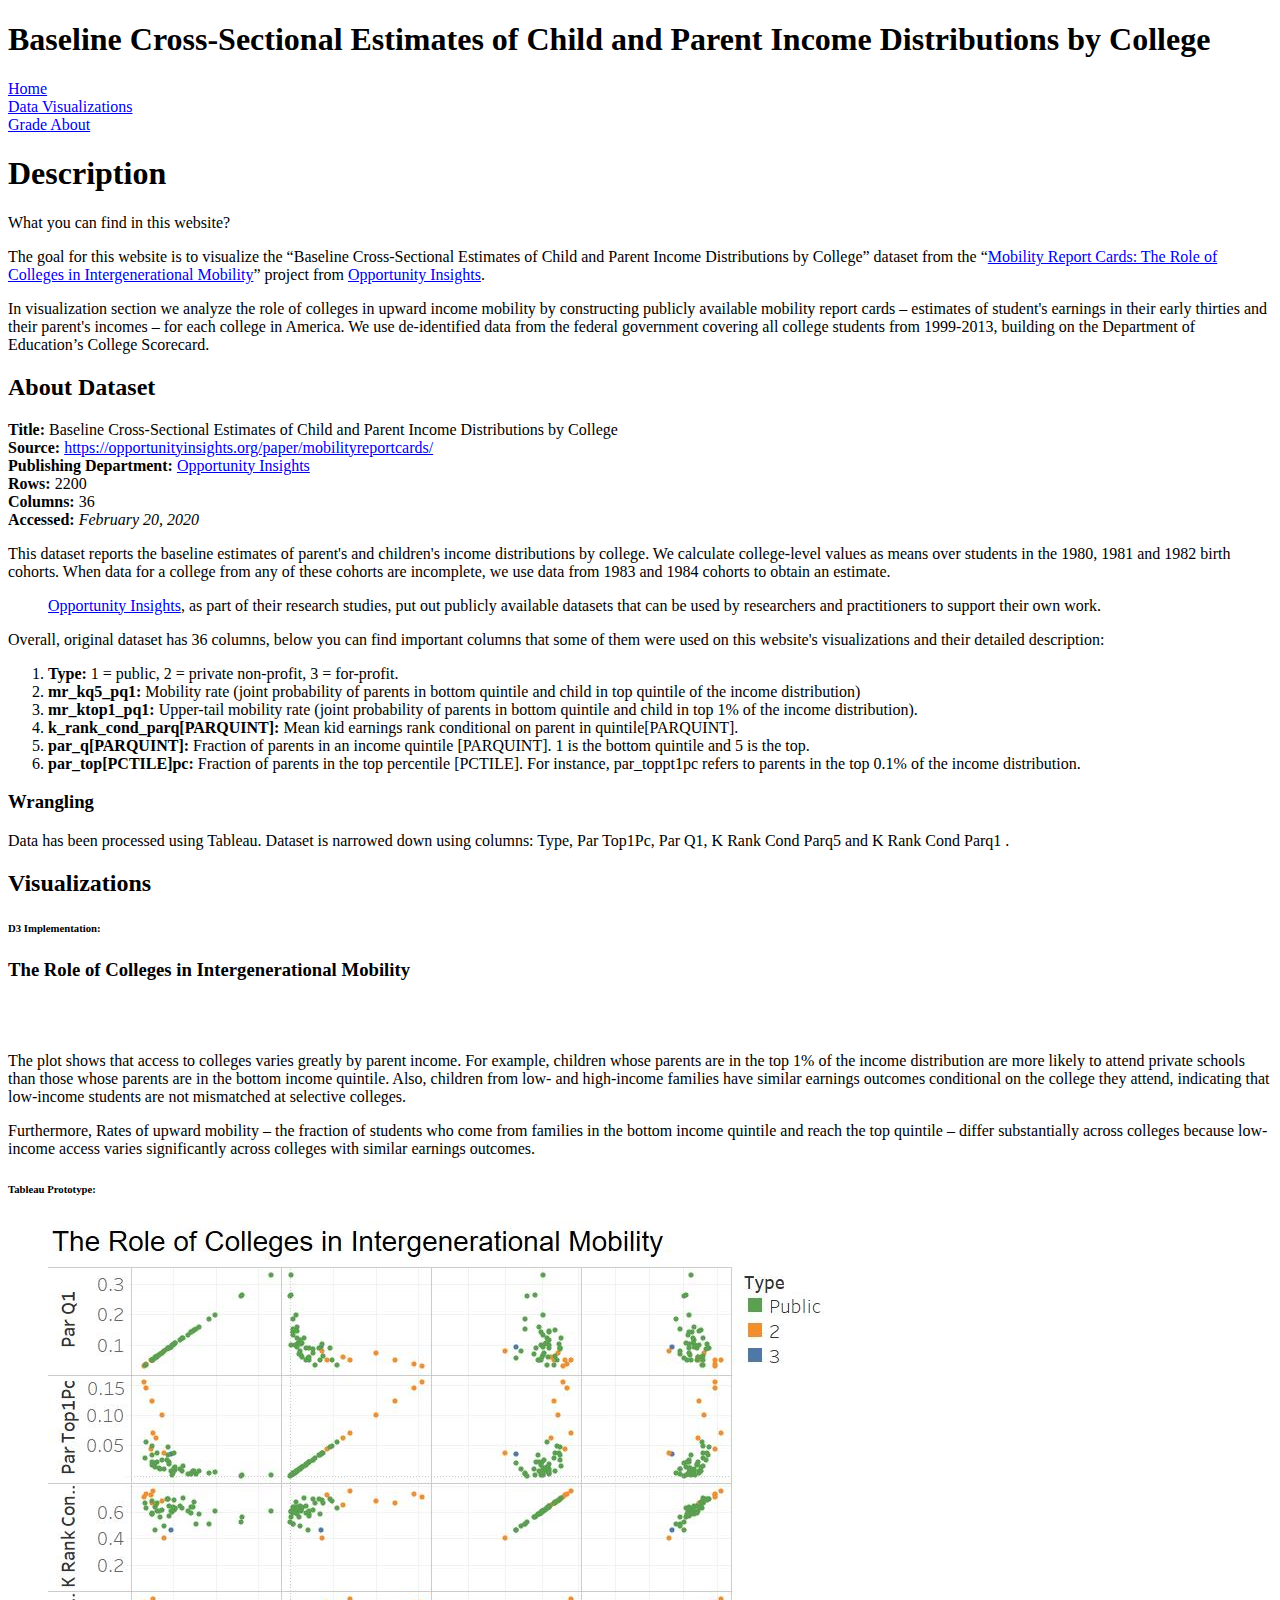
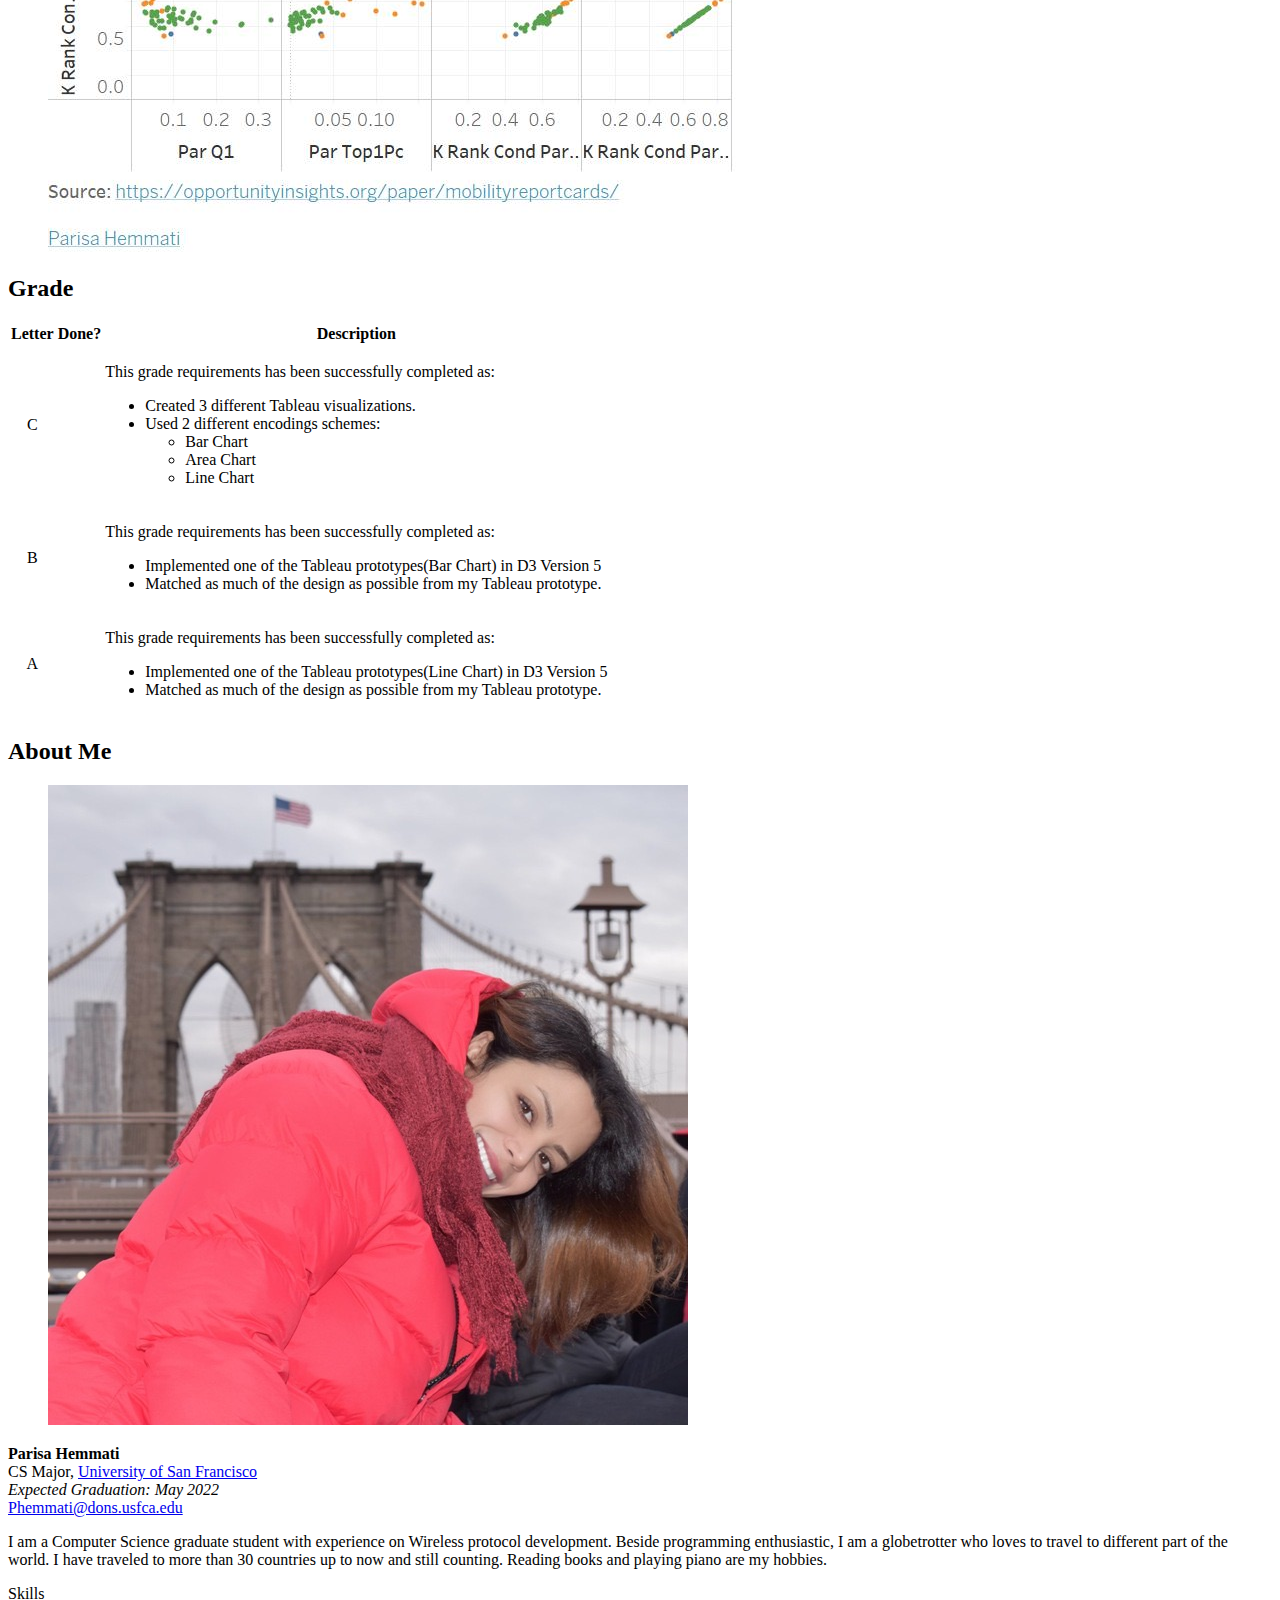
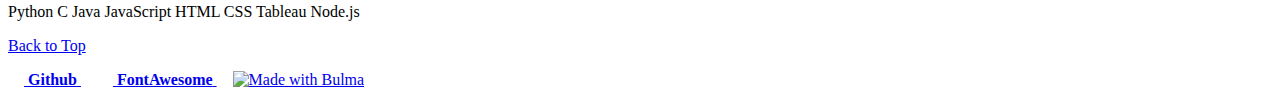
==== commit fae4f875: "Tableau prototype added" ====
--- a/index.html
+++ b/index.html
@@ -24,9 +24,9 @@
     <div class="hero-body">
       <div class="container">
         <!-- TODO: Change title -->
-        <h1 class="title">Air Traffic Visualizations for San Francisco Airport</h1>
+        <h1 class="title">Baseline Cross-Sectional Estimates of Child and Parent Income Distributions by College</h1>
         <!-- TODO: Change subtitle -->
-        <h2 class="subtitle">Air Traffic Passenger Statistics Visualizations for 2005-2019</h2>
+        
       </div>
     </div>
   </section>
@@ -59,14 +59,10 @@
             <span>Data</span>
           </a>
 
-          <!-- TODO: Modify or remove dropdown -->
-          <div class="navbar-item has-dropdown is-hoverable">
+          
             <a class="navbar-link" href="#visualizations">
               Visualizations
             </a>
-
-           
-          </div>
         </div>
 
         <!-- Right navbar items -->
@@ -101,41 +97,52 @@
         </p>
 
 
-        <p>"On any given day, more than 87,000 flights are in the skies in the United States. Only one-third are commercial carriers, like American, United or Southwest. On an average day, air traffic controllers handle 28,537 commercial flights (major and regional airlines), 27,178 general aviation flights (private planes), 24,548 air taxi flights (planes for hire), 5,260 military flights and 2,148 air cargo flights (Federal Express, UPS, etc.). At any given moment, roughly 5,000 planes are in the skies above the United States. In one year, controllers handle an average of 64 million takeoffs and landings." - From the National Air Traffic Controllers Association</p>
-
-        <p>The goal for this website is to visualize and discuss a dataset related to San Francisco International Airport air traffic during 2005-2019.</p>
-
+        <p>The goal for this website is to visualize the “Baseline Cross-Sectional Estimates of Child and Parent Income Distributions by College” dataset from the “<a href="https://opportunityinsights.org/paper/mobilityreportcards/">Mobility Report Cards: The Role of Colleges in Intergenerational Mobility</a>” project from <a href="https://opportunityinsights.org/">Opportunity Insights</a>.</p>
+
+        <p>In visualization section we analyze the role of colleges in upward income mobility by constructing publicly available mobility report cards – estimates of student's earnings in their early thirties and their parent's incomes – for each college in America. We use de-identified data from the federal government covering all college students from 1999-2013, building on the Department of Education’s College Scorecard.</p>
+
+        
         <h2 id="data">About Dataset</h2>
 
 
-
-        <p>This dataset, consists of details about around 22000 flights, tracks commercial flights to/from San Francisco International Airport(SFO)airport. You can find the original dataset <a href="https://data.sfgov.org/Transportation/Air-Traffic-Passenger-Statistics/rkru-6vcg/">here</a>, The data has been last updated on December 30, 2019 and has been accessed on February 10,2020.</p>
-
-        <p>Also you can find the license <a href="https://opendatacommons.org/licenses/pddl/1.0/">here</a>.</p>
+          <p>
+          <b>Title:</b> Baseline Cross-Sectional Estimates of Child and Parent Income Distributions by College <br />
+          <b>Source:</b> <a href="https://opportunityinsights.org/paper/mobilityreportcards/">https://opportunityinsights.org/paper/mobilityreportcards/</a><br />
+          <b>Publishing Department:</b> <a href="https://opportunityinsights.org/">Opportunity Insights</a><br />
+          <b>Rows:</b> 2200 <br />
+          <b>Columns:</b> 36 <br />
+          <b>Accessed:</b> <em>February 20, 2020</em><br />
+        </p>
+
+
+
+        <p>This dataset reports the baseline estimates of parent's and children's income distributions by college. We calculate college-level values as means over students in the 1980, 1981 and 1982 birth cohorts. When data for a college from any of these cohorts are incomplete, we use data from 1983 and 1984 cohorts to obtain an estimate.</p>
+
+        
 
 
         <blockquote>
           <p>
-            "This data is made available under the Public Domain Dedication and License v1.0 whose full text can be found at: <a href="http://www.opendatacommons.org/licenses/pddl/1.0/">www.opendatacommons.org/licenses/pddl/1.0/</a>"
+            <a href="https://opportunityinsights.org/">Opportunity Insights</a>, as part of their research studies, put out publicly available datasets that can be used by researchers and practitioners to support their own work.
           </p>
-          <cite><p> <a href="https://opendatacommons.org/licenses/pddl/1.0/">License</a>.</p></cite>
+          
         </blockquote>
 
-        <p>Overall, original dataset has 12 columns, below you can find important columns that were used on this website's visualizations and their detailed description:</p>
+        <p>Overall, original dataset has 36 columns, below you can find important columns that some of them were used on this website's visualizations and their detailed description:</p>
 
         <ol>
 
-          <li><strong>Activity Period:</strong> Years of active operation of flights from 2005 to 2019 .</li>
-
-          <li><strong>Operating Airline:</strong> Name of operating airline</li>
-
-          <li><strong>Operating Airline IATA Code:</strong> IATA code related to the airline </li>
-
-          <li><strong>GEO Summary:</strong> Geographic summary of the data (International or Domestic) </li>
-
-          <li><strong>GEO Region:</strong> Regions with flight routes to/from SFO </li>
-
-          <li><strong>Passenger Count:</strong> Number of passengers boarded on flight</li>
+          <li><strong>Type:</strong> 1 = public, 2 = private non-profit, 3 = for-profit.</li>
+
+          <li><strong>mr_kq5_pq1:</strong> Mobility rate (joint probability of parents in bottom quintile and child in top quintile of the income distribution)</li>
+
+          <li><strong>mr_ktop1_pq1:</strong> Upper-tail mobility rate (joint probability of parents in bottom quintile and child in top 1% of the income distribution).</li>
+
+          <li><strong>k_rank_cond_parq[PARQUINT]:</strong> Mean kid earnings rank conditional on parent in quintile[PARQUINT].</li>
+
+          <li><strong>par_q[PARQUINT]:</strong> Fraction of parents in an income quintile [PARQUINT]. 1 is the bottom quintile and 5 is the top.  </li>
+
+          <li><strong>par_top[PCTILE]pc:</strong> Fraction of parents in the top percentile [PCTILE]. For instance, par_toppt1pc refers to parents in the top 0.1% of the income distribution. </li>
 
 
         </ol>
@@ -143,7 +150,7 @@
         
         <h3 id="wrangling">Wrangling</h3>
 
-        <p>Data has been processed using the source website itself. You can find details of filters in each visualization page.</p>
+        <p>Data has been processed using Tableau. Dataset is narrowed down using columns: Type, Par Top1Pc, Par Q1, K Rank Cond Parq5 and K Rank Cond Parq1 .</p>
 
         <h2 id="visualizations">Visualizations</h2>
 
@@ -197,26 +204,24 @@
 
       <h6>D3 Implementation:</h6>
       
-      <h3>US Airlines Popularity Between Passengers</h3>
+      <h3>The Role of Colleges in Intergenerational Mobility</h3>
     <div id="plot"></div>
       
       <br>
       <br>
 
       <p>
-        The plot shows trends related to number of passengers using diffrent airlines starting from 2005 towards the end of 2019. The visualization has been encoded using different colors showing operating airline's names. The vertical axe shows number of passengers and horizontal line indicates the year when flights have been operated. It includes both domestic and International flights.
+        The plot shows that access to colleges varies greatly by parent income. For example, children  whose parents are in the top 1% of the income distribution are more likely to attend private schools than those whose parents are in the bottom income quintile. Also, children from low- and high-income families have similar earnings outcomes conditional on the college they attend, indicating that low-income students are not mismatched at selective colleges.
       </p>
 
-      <p>
-        The original dataset has been used for this visualization with filter on airline names column. In conclusion, United Airline's number of passengers has drastically increased over the period of 2012-2018. 
-
-      </p>
-
+      <p>Furthermore, Rates of upward mobility – the fraction of students who come from families in the bottom income quintile and reach the top quintile – differ substantially across colleges because low-income access varies significantly  across  colleges  with  similar  earnings  outcomes.</p>
+
+      
 
      <h6>Tableau Prototype:</h6>
       
       <figure class="media-left">
-            <p class="image is-960x500"><img src="line.jpg"></p>
+            <p class="image is-960x500"><img src="plot.jpg"></p>
           </figure>
 
     
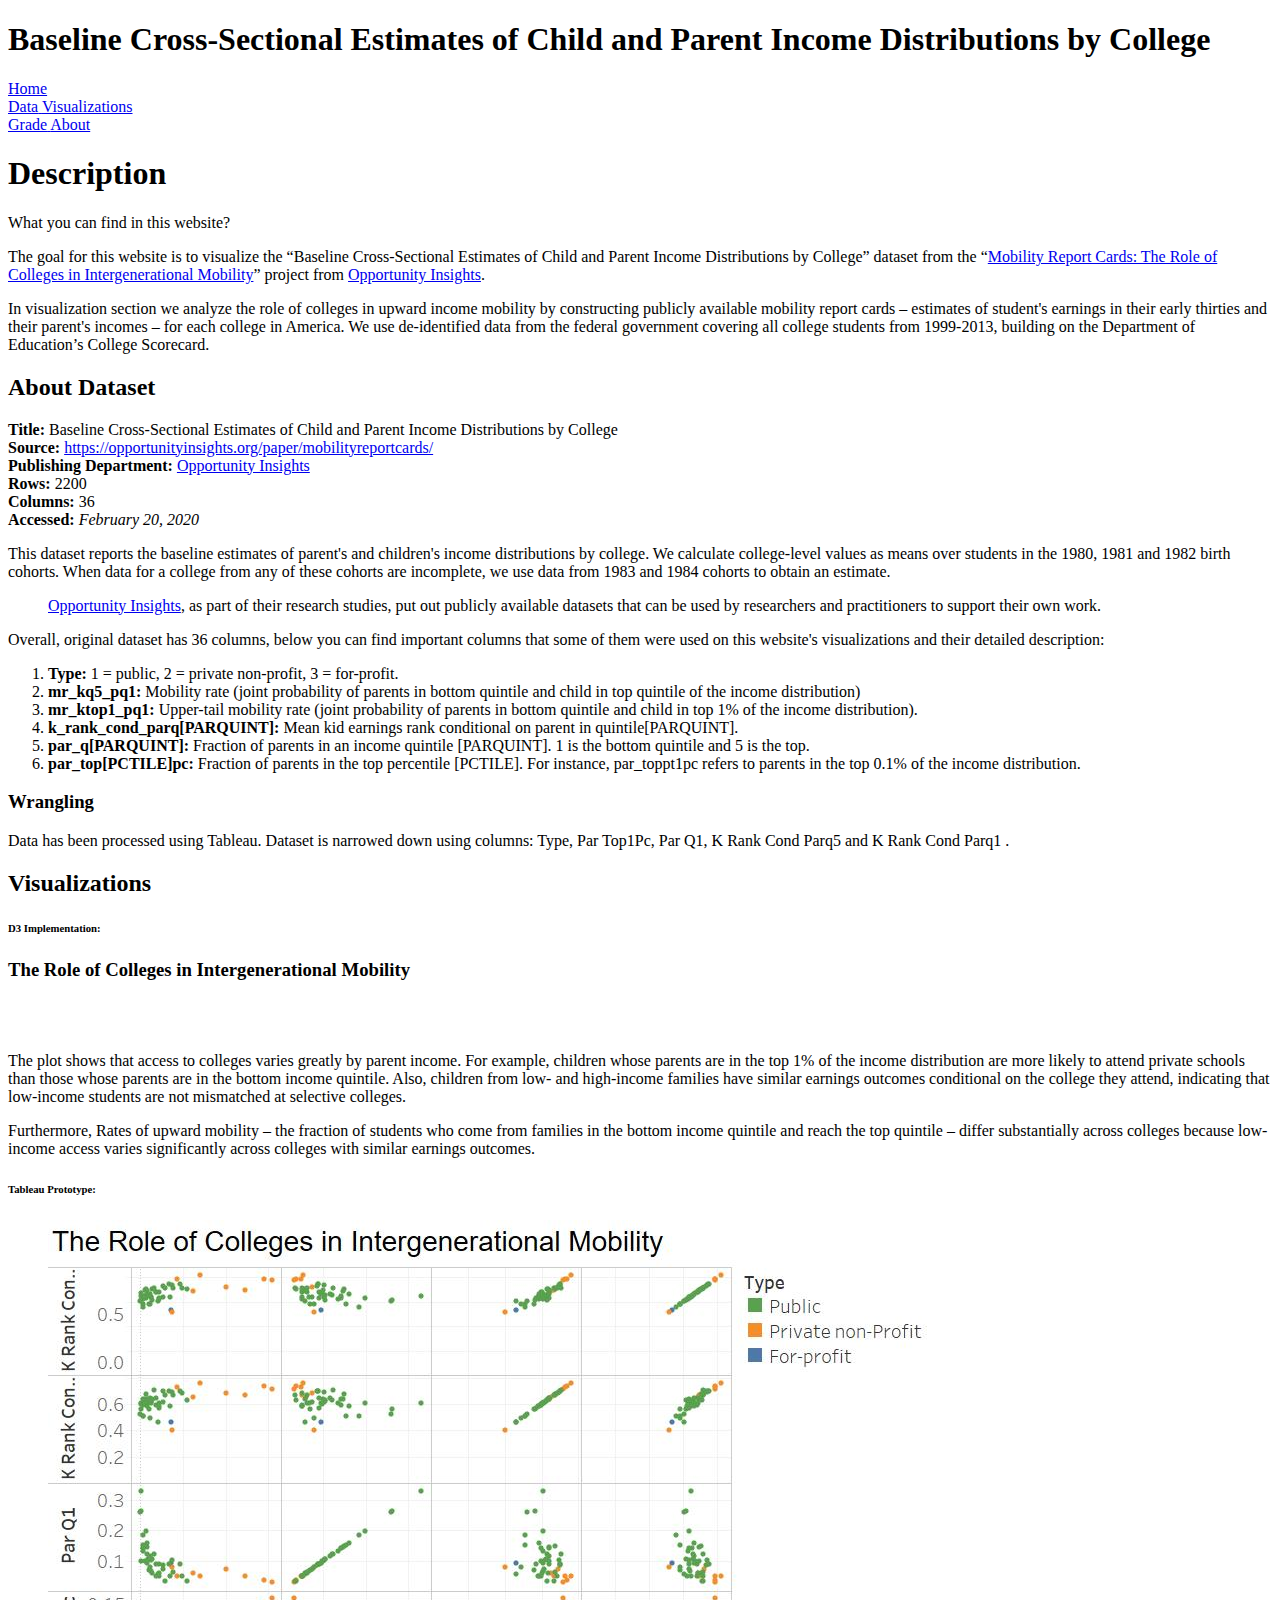
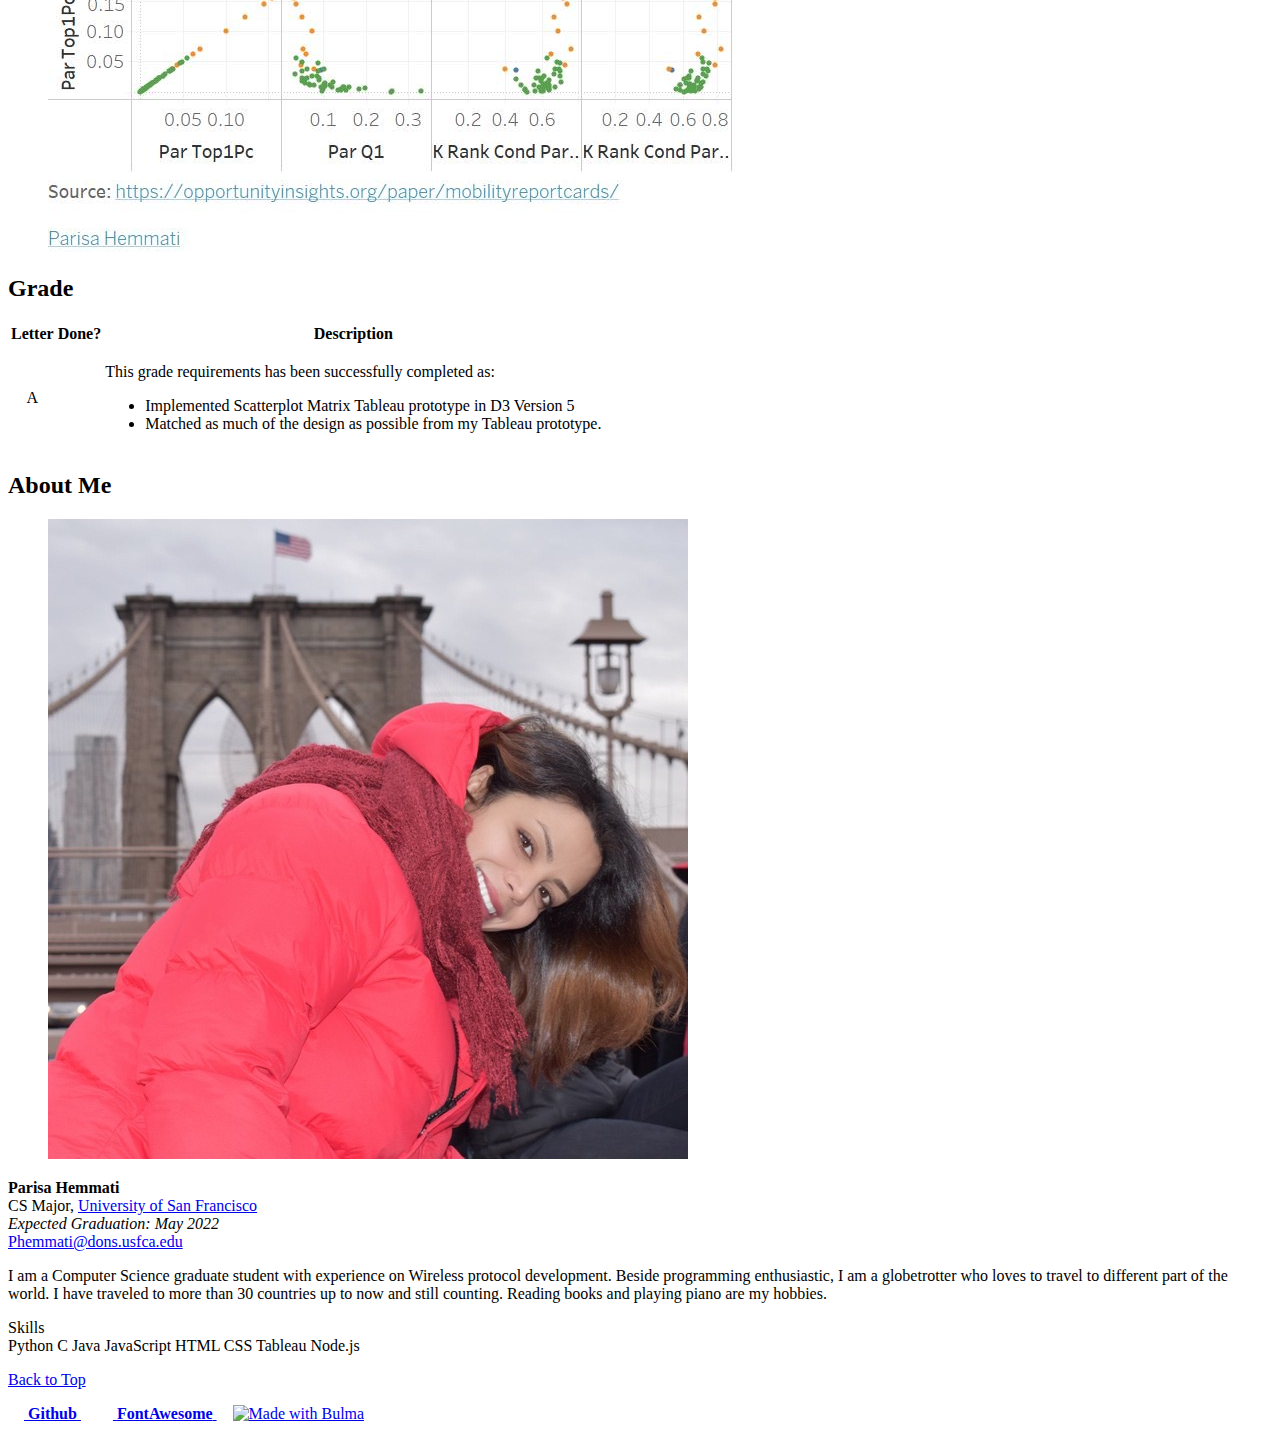
==== commit c0888aec: "Update index.html" ====
--- a/index.html
+++ b/index.html
@@ -249,44 +249,14 @@
 
           <tbody>
          
-                <tr>
-                  <td>C</td>
-                  <td><i class="has-text-success fas fa-check-circle"></i></td>
-                  <td>
-                    <p>This grade requirements has been successfully completed as:</p>
-                    <ul>
-                      <li>Created 3 different Tableau visualizations.</li>
-                      <li>Used 2 different encodings schemes:<ul>
-                          <li>Bar Chart</li>
-                          <li>Area Chart</li>
-                          <li>Line Chart</li>
-                        </ul>
-                      </li>
-                                        
-                    </ul>
-                  </td>
-                </tr>
-
-                <tr>
-                  <td>B</td>
-                  <td><i class="has-text-success fas fa-check-circle"></i></td>
-                  <td>
-                    <p>This grade requirements has been successfully completed as:</p>
-                    <ul>
-                      <li>Implemented one of the Tableau prototypes(Bar Chart) in D3 Version 5</li>
-                      <li>Matched as much of the design as possible from my Tableau prototype.</li>
-                   
-                    </ul>
-                  </td>
-                </tr>
-
+                
                 <tr>
                   <td>A</td>
                   <td><i class="has-text-success fas fa-check-circle"></i></td>
                   <td>
                     <p>This grade requirements has been successfully completed as:</p>
                     <ul>
-                      <li>Implemented one of the Tableau prototypes(Line Chart) in D3 Version 5 </li>
+                      <li>Implemented Scatterplot Matrix Tableau prototype in D3 Version 5 </li>
                       <li>Matched as much of the design as possible from my Tableau prototype.</li>
                       
                     </ul>
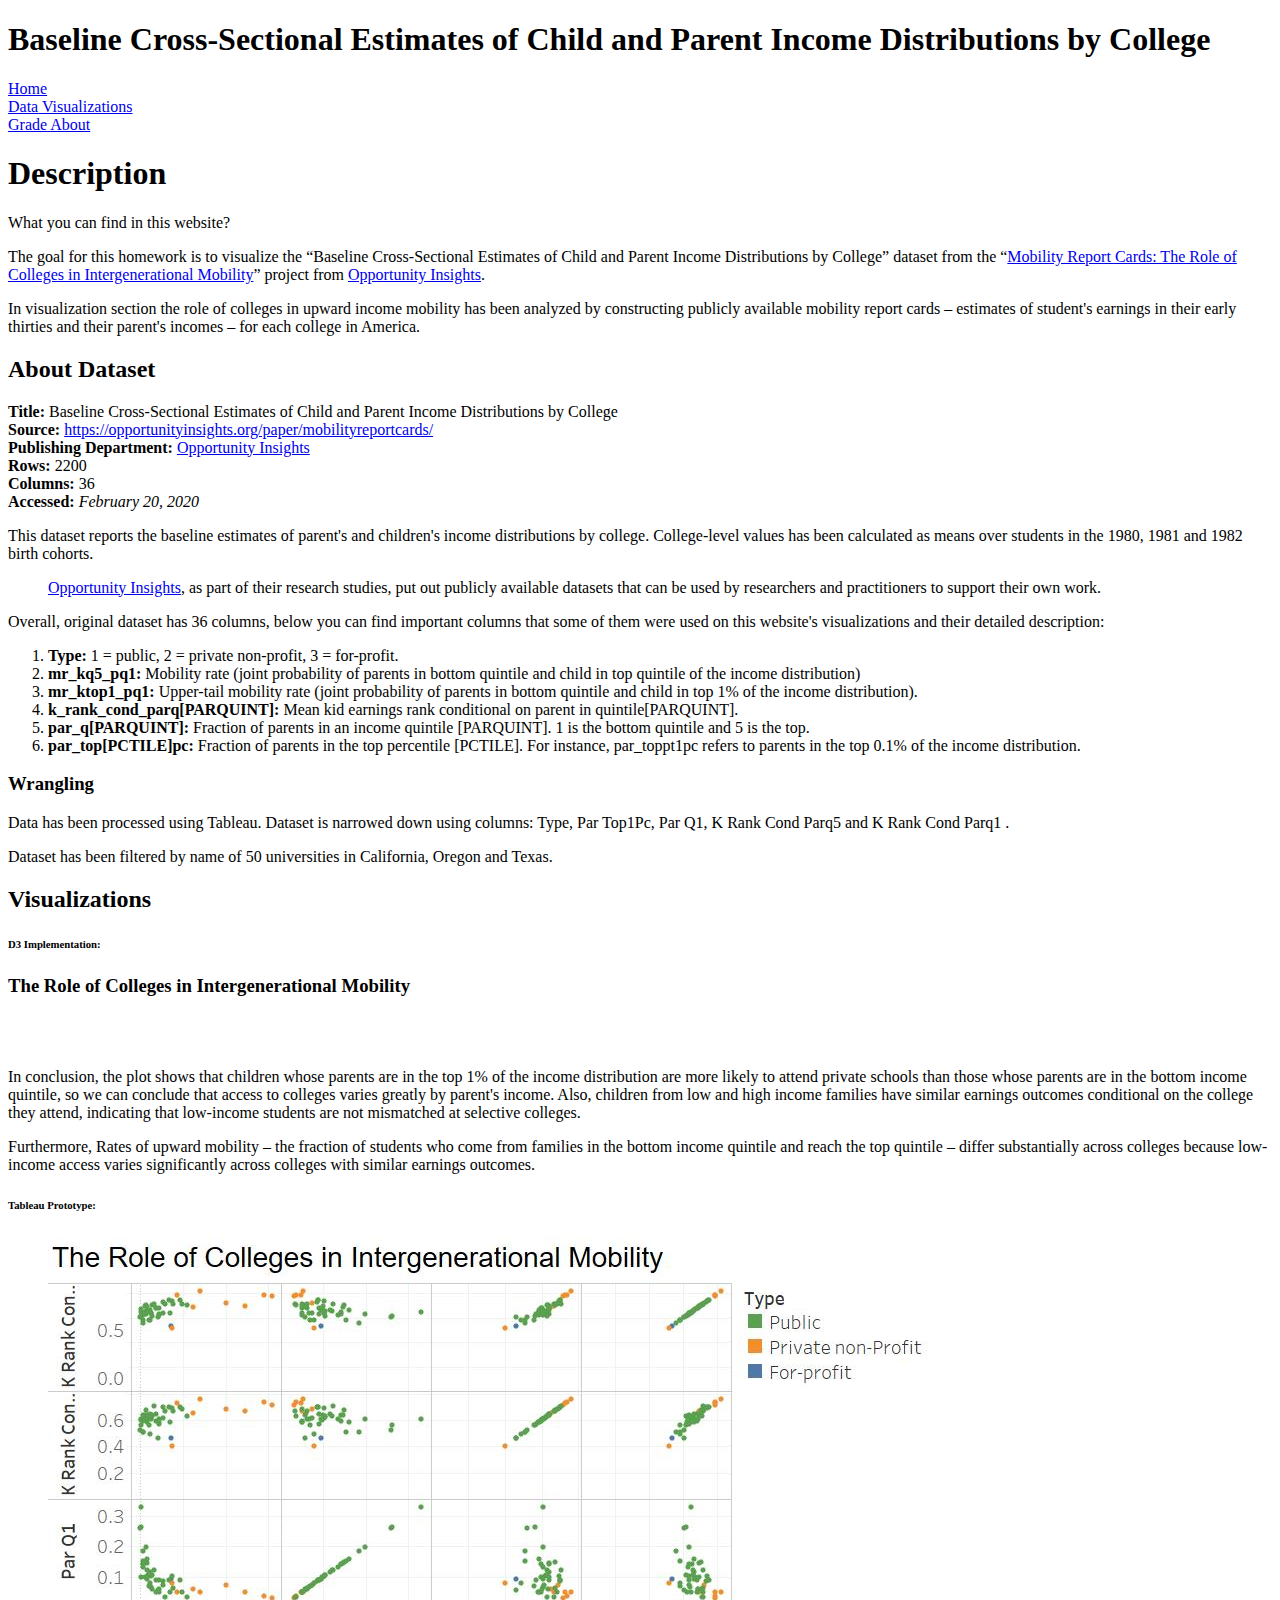
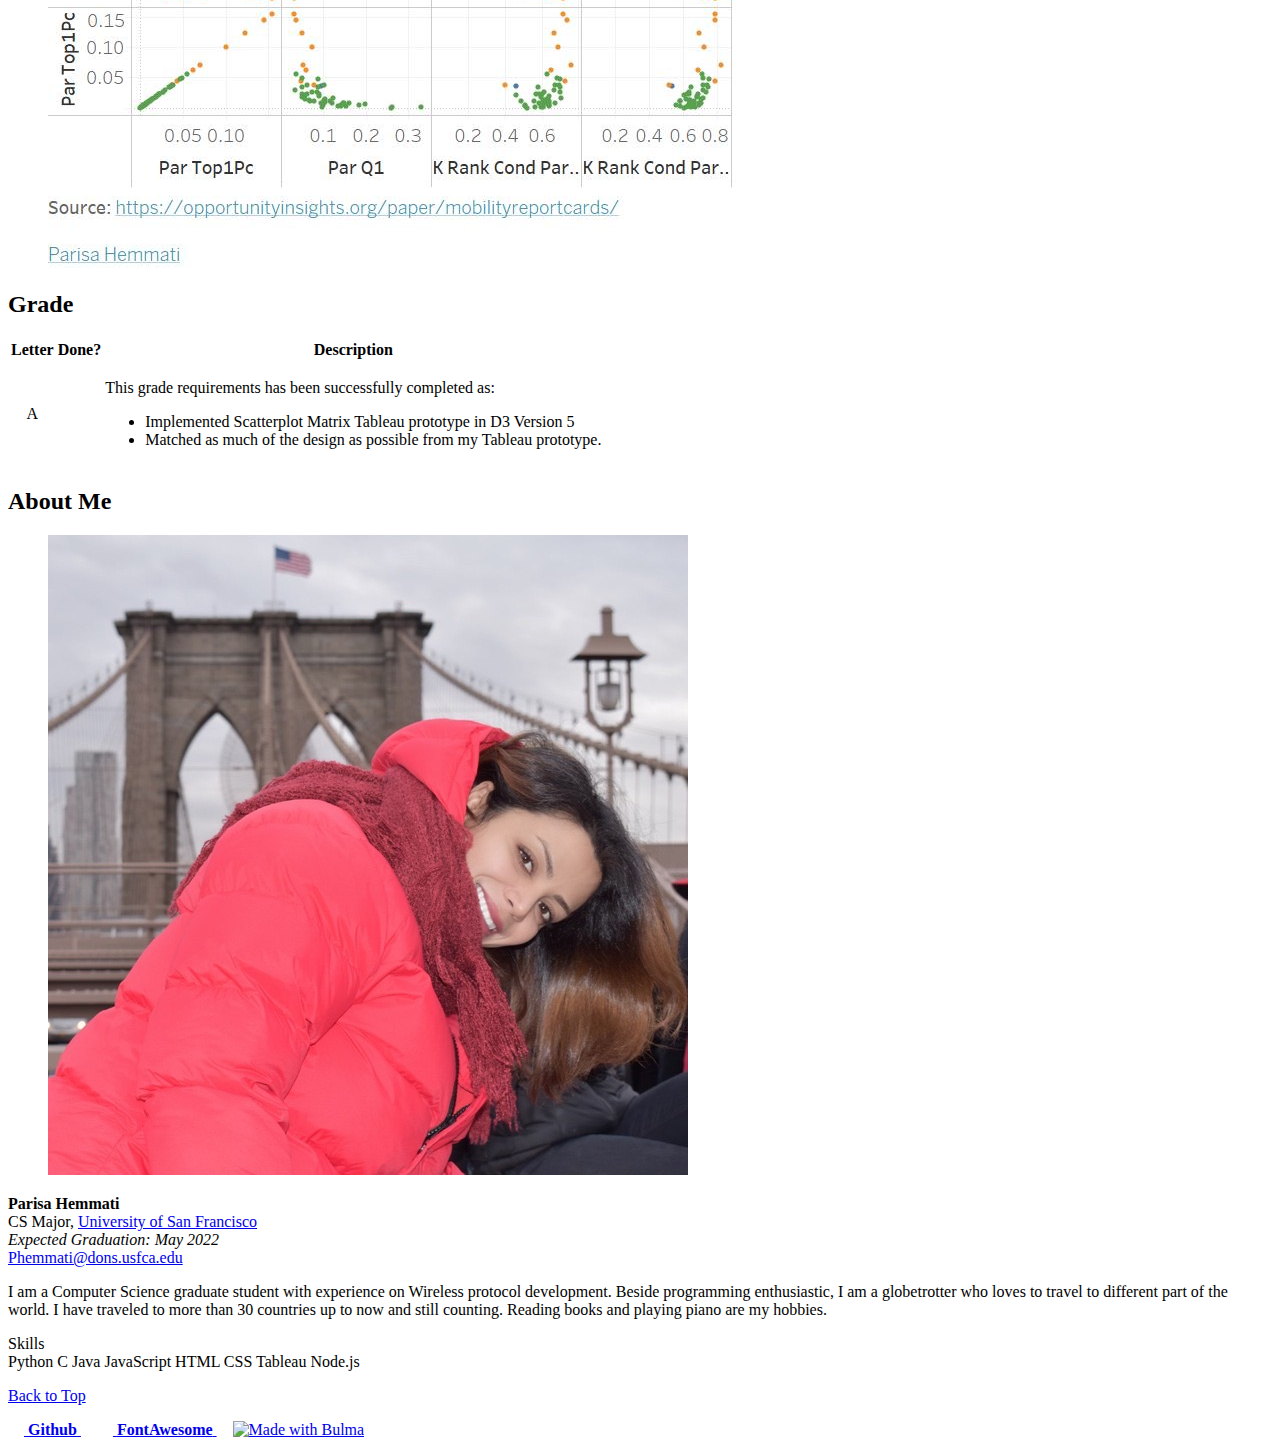
==== commit 7e467bcd: "Update index.html" ====
--- a/index.html
+++ b/index.html
@@ -97,9 +97,9 @@
         </p>
 
 
-        <p>The goal for this website is to visualize the “Baseline Cross-Sectional Estimates of Child and Parent Income Distributions by College” dataset from the “<a href="https://opportunityinsights.org/paper/mobilityreportcards/">Mobility Report Cards: The Role of Colleges in Intergenerational Mobility</a>” project from <a href="https://opportunityinsights.org/">Opportunity Insights</a>.</p>
-
-        <p>In visualization section we analyze the role of colleges in upward income mobility by constructing publicly available mobility report cards – estimates of student's earnings in their early thirties and their parent's incomes – for each college in America. We use de-identified data from the federal government covering all college students from 1999-2013, building on the Department of Education’s College Scorecard.</p>
+        <p>The goal for this homework is to visualize the “Baseline Cross-Sectional Estimates of Child and Parent Income Distributions by College” dataset from the “<a href="https://opportunityinsights.org/paper/mobilityreportcards/">Mobility Report Cards: The Role of Colleges in Intergenerational Mobility</a>” project from <a href="https://opportunityinsights.org/">Opportunity Insights</a>.</p>
+
+        <p>In visualization section the role of colleges in upward income mobility has been analyzed by constructing publicly available mobility report cards – estimates of student's earnings in their early thirties and their parent's incomes – for each college in America.</p>
 
         
         <h2 id="data">About Dataset</h2>
@@ -116,7 +116,7 @@
 
 
 
-        <p>This dataset reports the baseline estimates of parent's and children's income distributions by college. We calculate college-level values as means over students in the 1980, 1981 and 1982 birth cohorts. When data for a college from any of these cohorts are incomplete, we use data from 1983 and 1984 cohorts to obtain an estimate.</p>
+        <p>This dataset reports the baseline estimates of parent's and children's income distributions by college. College-level values has been calculated as means over students in the 1980, 1981 and 1982 birth cohorts. </p>
 
         
 
@@ -151,6 +151,8 @@
         <h3 id="wrangling">Wrangling</h3>
 
         <p>Data has been processed using Tableau. Dataset is narrowed down using columns: Type, Par Top1Pc, Par Q1, K Rank Cond Parq5 and K Rank Cond Parq1 .</p>
+
+        <p>Dataset has been filtered by name of 50 universities in California, Oregon and Texas.</p>
 
         <h2 id="visualizations">Visualizations</h2>
 
@@ -211,10 +213,10 @@
       <br>
 
       <p>
-        The plot shows that access to colleges varies greatly by parent income. For example, children  whose parents are in the top 1% of the income distribution are more likely to attend private schools than those whose parents are in the bottom income quintile. Also, children from low- and high-income families have similar earnings outcomes conditional on the college they attend, indicating that low-income students are not mismatched at selective colleges.
+        In conclusion, the plot shows that children whose parents are in the top 1% of the income distribution are more likely to attend private schools than those whose parents are in the bottom income quintile, so we can conclude that access to colleges varies greatly by parent's income.  Also, children from low and high income families have similar earnings outcomes conditional on the college they attend, indicating that low-income students are not mismatched at selective colleges.
       </p>
 
-      <p>Furthermore, Rates of upward mobility – the fraction of students who come from families in the bottom income quintile and reach the top quintile – differ substantially across colleges because low-income access varies significantly  across  colleges  with  similar  earnings  outcomes.</p>
+      <p>Furthermore, Rates of upward mobility – the fraction of students who come from families in the bottom income quintile and reach the top quintile – differ substantially across colleges because low-income access varies significantly across colleges with similar earnings outcomes.</p>
 
       
 
